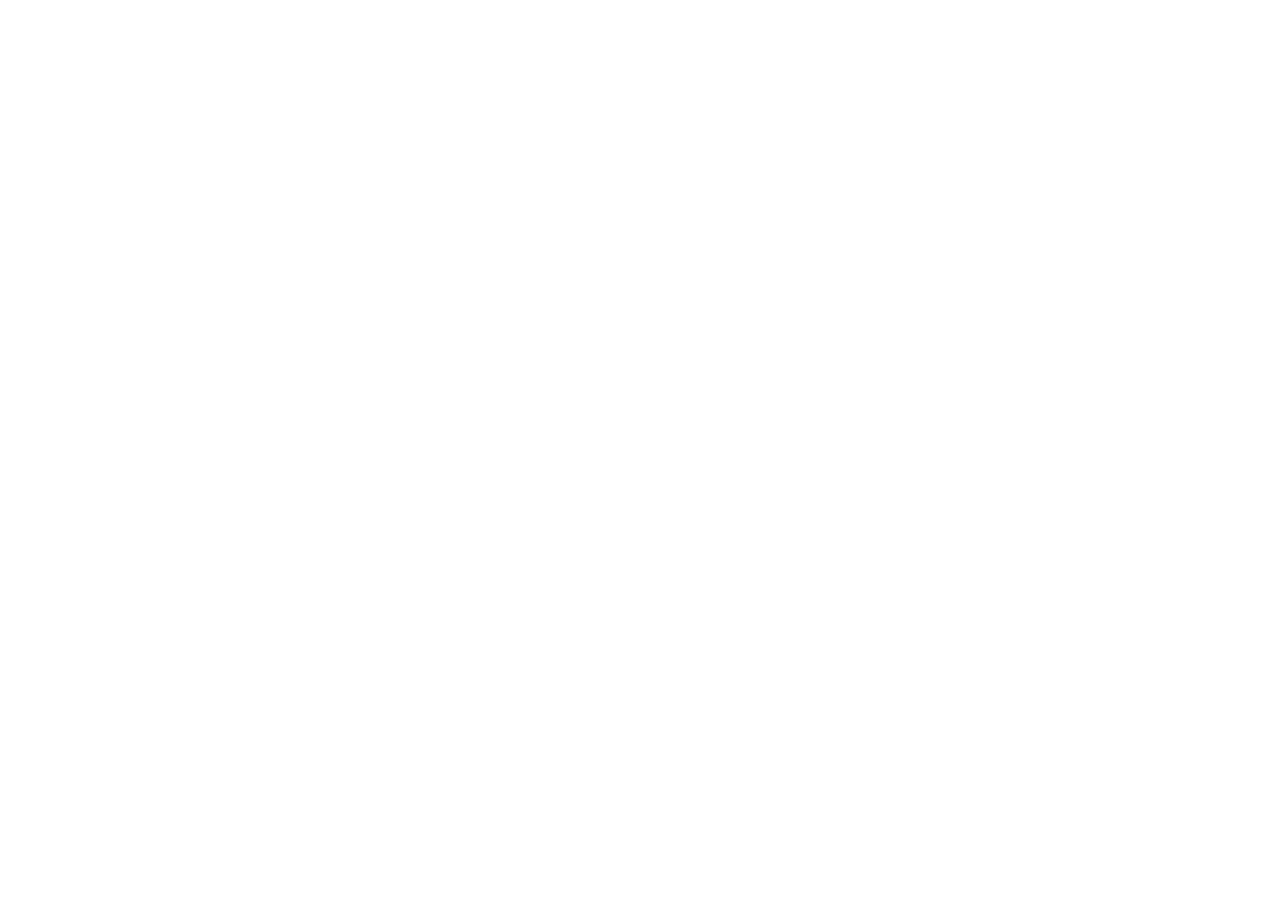
==== portfolio.html @ f3974188 "portfolio" ====
<!DOCTYPE html>
<html lang="ru">
<head>
    <meta charset="UTF-8">
    <meta http-equiv="X-UA-Compatible" content="IE=edge">
    <meta name="viewport" content="width=device-width, initial-scale=1.0">
    <title>Portfolio</title>
    <link rel="preconnect" href="https://fonts.googleapis.com" />
    <link rel="preconnect" href="https://fonts.gstatic.com" crossorigin />
    <link href="https://fonts.googleapis.com/css2?family=Open+Sans:wght@400;600;700&family=Raleway:wght@700&display=swap"
        rel="stylesheet" />
    <link rel="stylesheet" href="./css/styles.css" />
</head>
<body>
    <header>
        <nav>
            <a href="./index.html" lang="en"></a>
        </nav>
    </header>
    <main>

    </main>
    <footer>

    </footer>
</body>
</html>
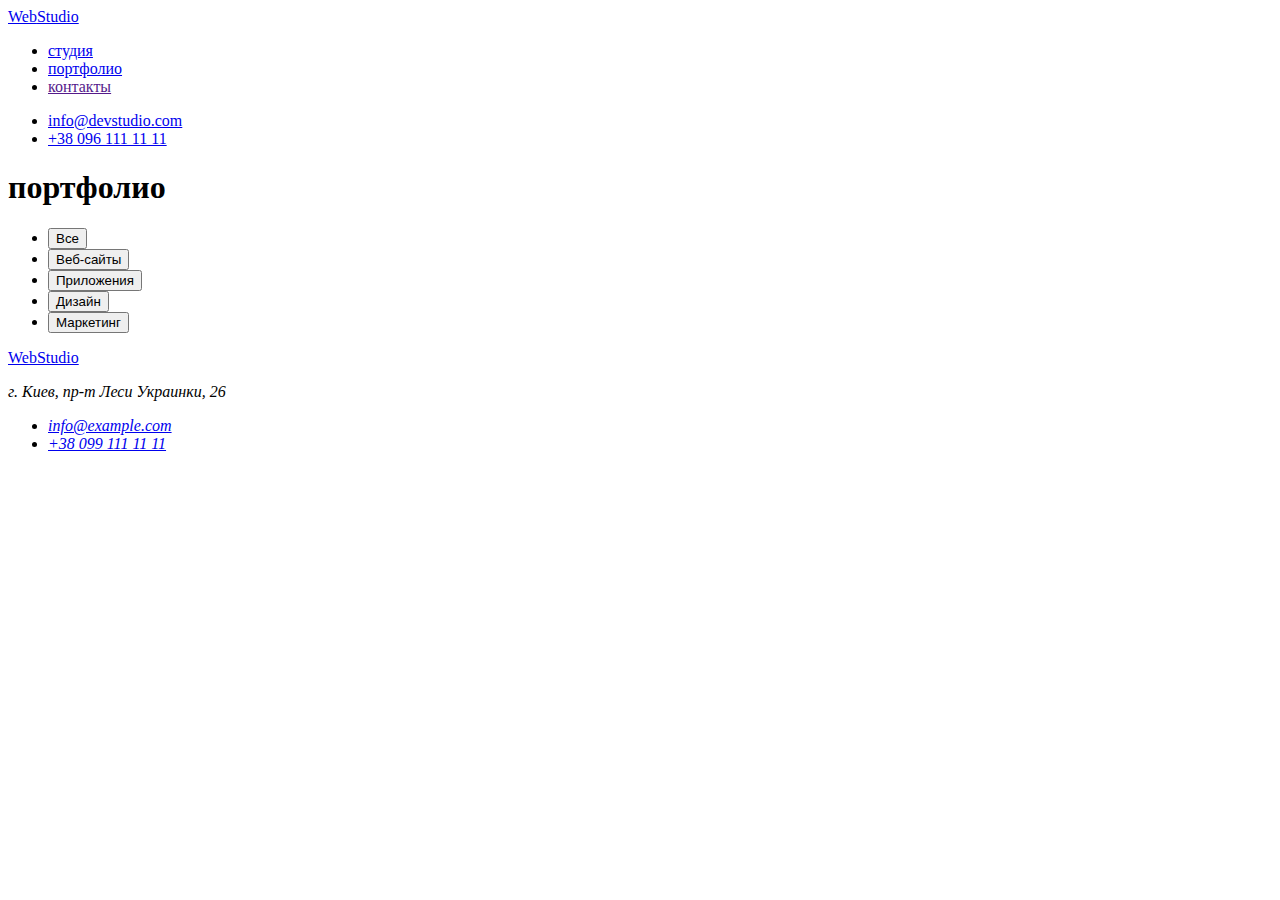
==== commit 7fcc4d69: "main(section-button)" ====
--- a/portfolio.html
+++ b/portfolio.html
@@ -13,15 +13,53 @@
 </head>
 <body>
     <header>
-        <nav>
-            <a href="./index.html" lang="en"></a>
-        </nav>
+        <div class="container">
+            <nav>
+                <a href="./index.html" lang="en"><span class="Web">Web</span><span class="Studio">Studio</span></a>
+                <ul>
+                    <li><a href="./index.html">студия</a></li>
+                    <li><a href="./portfolio.html">портфолио</a></li>
+                    <li><a href="">контакты</a></li>
+                </ul>
+            </nav>
+            <ul>
+                <li>
+                    <a href="mailto:info@devstudio.com">info@devstudio.com</a>
+                </li>
+                <li>
+                    <a href="tel:+380961111111">+38 096 111 11 11</a>
+                </li>
+            </ul>
+        </div>
     </header>
     <main>
+        <section class="section">
+            <h1 class="hidden-title">портфолио</h1>
+            <div class="container">
+                <ul>
+                    <li><button type="button">Все</button></li>
+                    <li><button type="button">Веб-сайты</button></li>
+                    <li><button type="button">Приложения</button></li>
+                    <li><button type="button">Дизайн</button></li>
+                    <li><button type="button">Маркетинг</button></li>
+                </ul>
+            </div>
+            <div class="container">
 
     </main>
     <footer>
-
+        <a href="./index.html" lang="en">WebStudio</a>
+        <address>
+            <p>г. Киев, пр-т Леси Украинки, 26</p>
+            <ul>
+                <li>
+                    <a href="mailto:info@example.com">info@example.com</a>
+                </li>
+                <li>
+                    <a href="tel:+38 099 111 11 11">+38 099 111 11 11</a>
+                </li>
+            </ul>
+        </address>
     </footer>
 </body>
 </html>--- a/css/styles.css
+++ b/css/styles.css
@@ -0,0 +1,2 @@
+:root {
+}
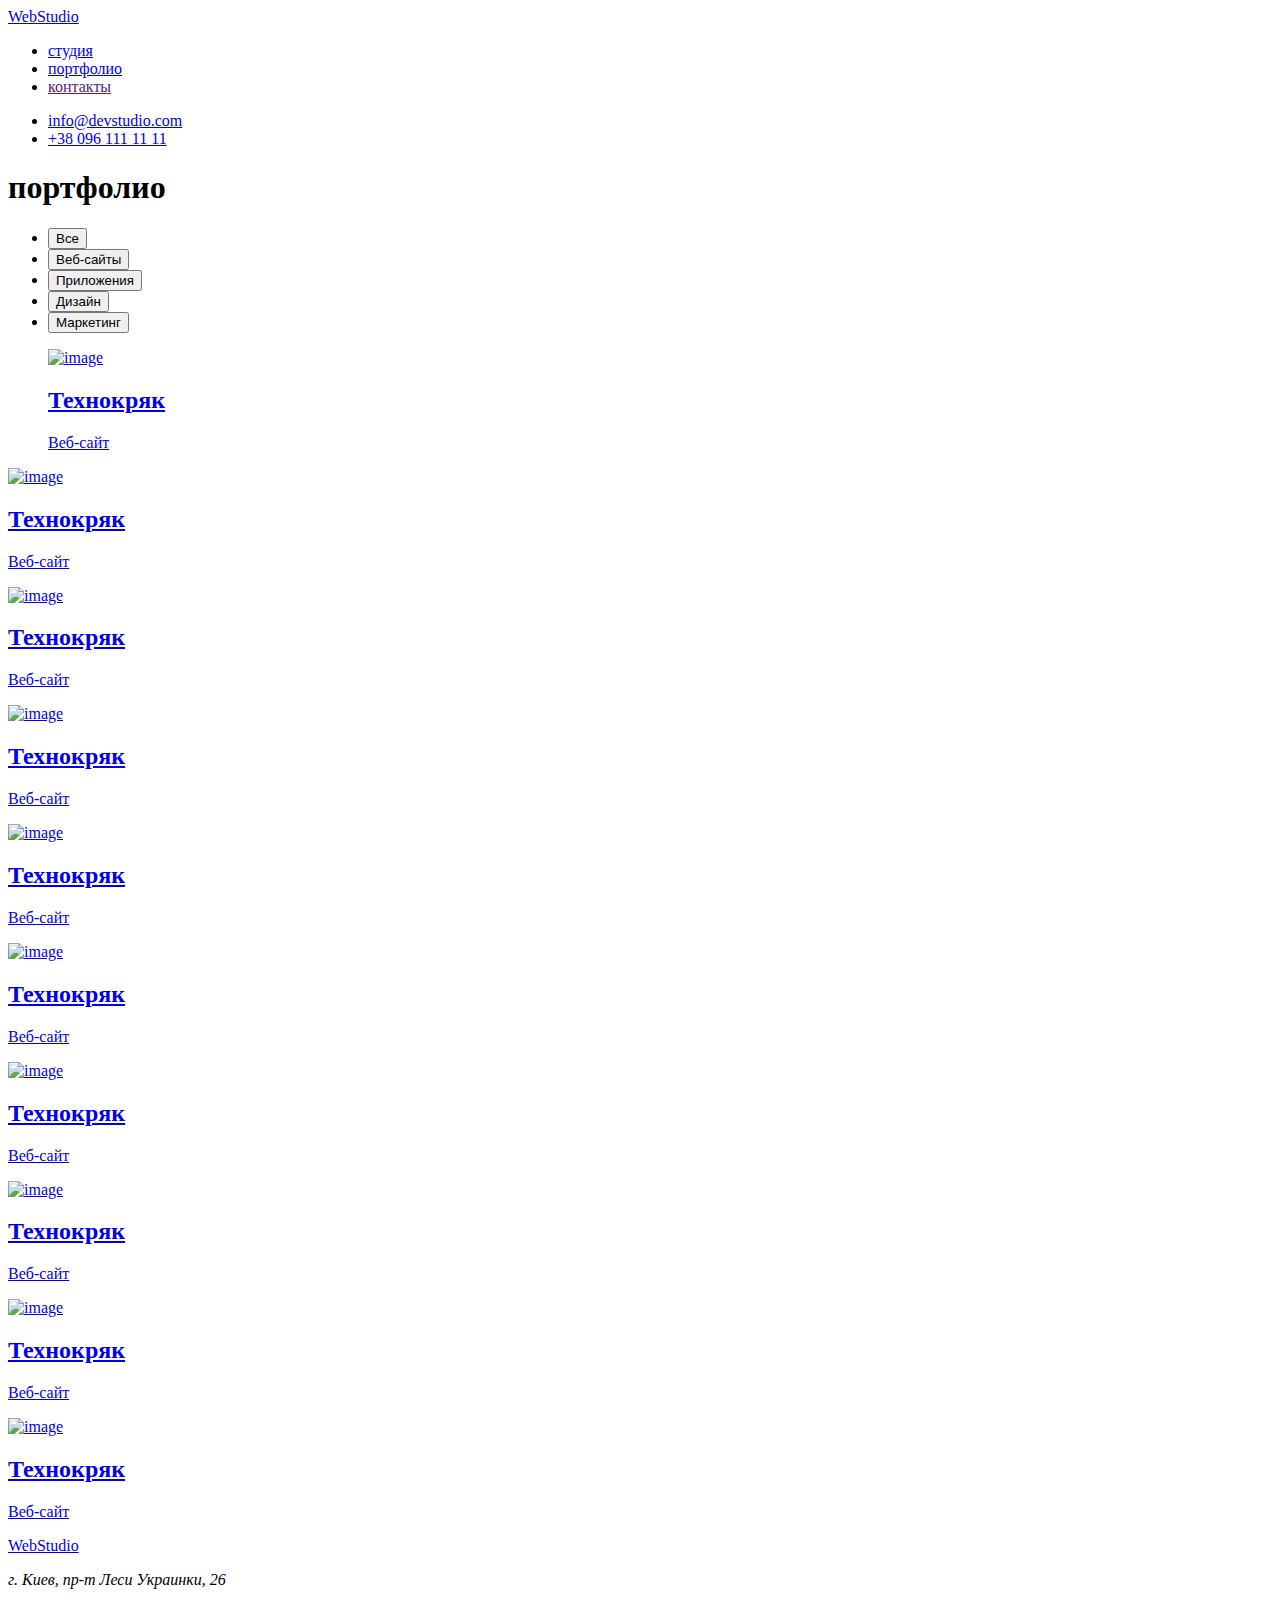
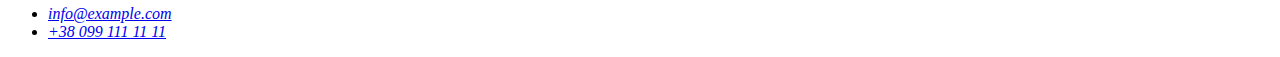
==== commit 5c34ca81: "add_img" ====
--- a/portfolio.html
+++ b/portfolio.html
@@ -45,6 +45,96 @@
                 </ul>
             </div>
             <div class="container">
+                <ul>
+                    <a href="#">
+                        <img src="./images/" alt="image" width="370" height="294" />
+                        <div class="info">
+                            <h2>Технокряк</h2>
+                            <p>Веб-сайт</p>
+                        </div>
+                    </a>
+                </ul>
+                <li>
+                    <a href="#">
+                        <img src="./images/img-portfolio2.jpg" alt="image" width="370" height="294" />
+                        <div class="info">
+                            <h2>Технокряк</h2>
+                            <p>Веб-сайт</p>
+                        </div>
+                    </a>
+                </li>
+                <li>
+                    <a href="#">
+                        <img src="./images/img(2).jpg" alt="image" width="370" height="294" />
+                        <div class="info">
+                            <h2>Технокряк</h2>
+                            <p>Веб-сайт</p>
+                        </div>
+                    </a>
+                </li>
+                <li>
+                    <a href="#">
+                        <img src="./images/img(2).jpg" alt="image" width="370" height="294" />
+                        <div class="info">
+                            <h2>Технокряк</h2>
+                            <p>Веб-сайт</p>
+                        </div>
+                    </a>
+                </li>
+                <li>
+                    <a href="#">
+                        <img src="./images/img(2).jpg" alt="image" width="370" height="294" />
+                        <div class="info">
+                            <h2>Технокряк</h2>
+                            <p>Веб-сайт</p>
+                        </div>
+                    </a>
+                </li>
+                <li>
+                    <a href="#">
+                        <img src="./images/img(2).jpg" alt="image" width="370" height="294" />
+                        <div class="info">
+                            <h2>Технокряк</h2>
+                            <p>Веб-сайт</p>
+                        </div>
+                    </a>
+                </li>
+                <li>
+                    <a href="#">
+                        <img src="./images/img(2).jpg" alt="image" width="370" height="294" />
+                        <div class="info">
+                            <h2>Технокряк</h2>
+                            <p>Веб-сайт</p>
+                        </div>
+                    </a>
+                </li>
+                <li>
+                    <a href="#">
+                        <img src="./images/img(2).jpg" alt="image" width="370" height="294" />
+                        <div class="info">
+                            <h2>Технокряк</h2>
+                            <p>Веб-сайт</p>
+                        </div>
+                    </a>
+                </li>
+                <li>
+                    <a href="#">
+                        <img src="./images/img(2).jpg" alt="image" width="370" height="294" />
+                        <div class="info">
+                            <h2>Технокряк</h2>
+                            <p>Веб-сайт</p>
+                        </div>
+                    </a>
+                </li>
+                <li>
+                    <a href="#">
+                        <img src="./images/img(2).jpg" alt="image" width="370" height="294" />
+                        <div class="info">
+                            <h2>Технокряк</h2>
+                            <p>Веб-сайт</p>
+                        </div>
+                    </a>
+                </li>
 
     </main>
     <footer>
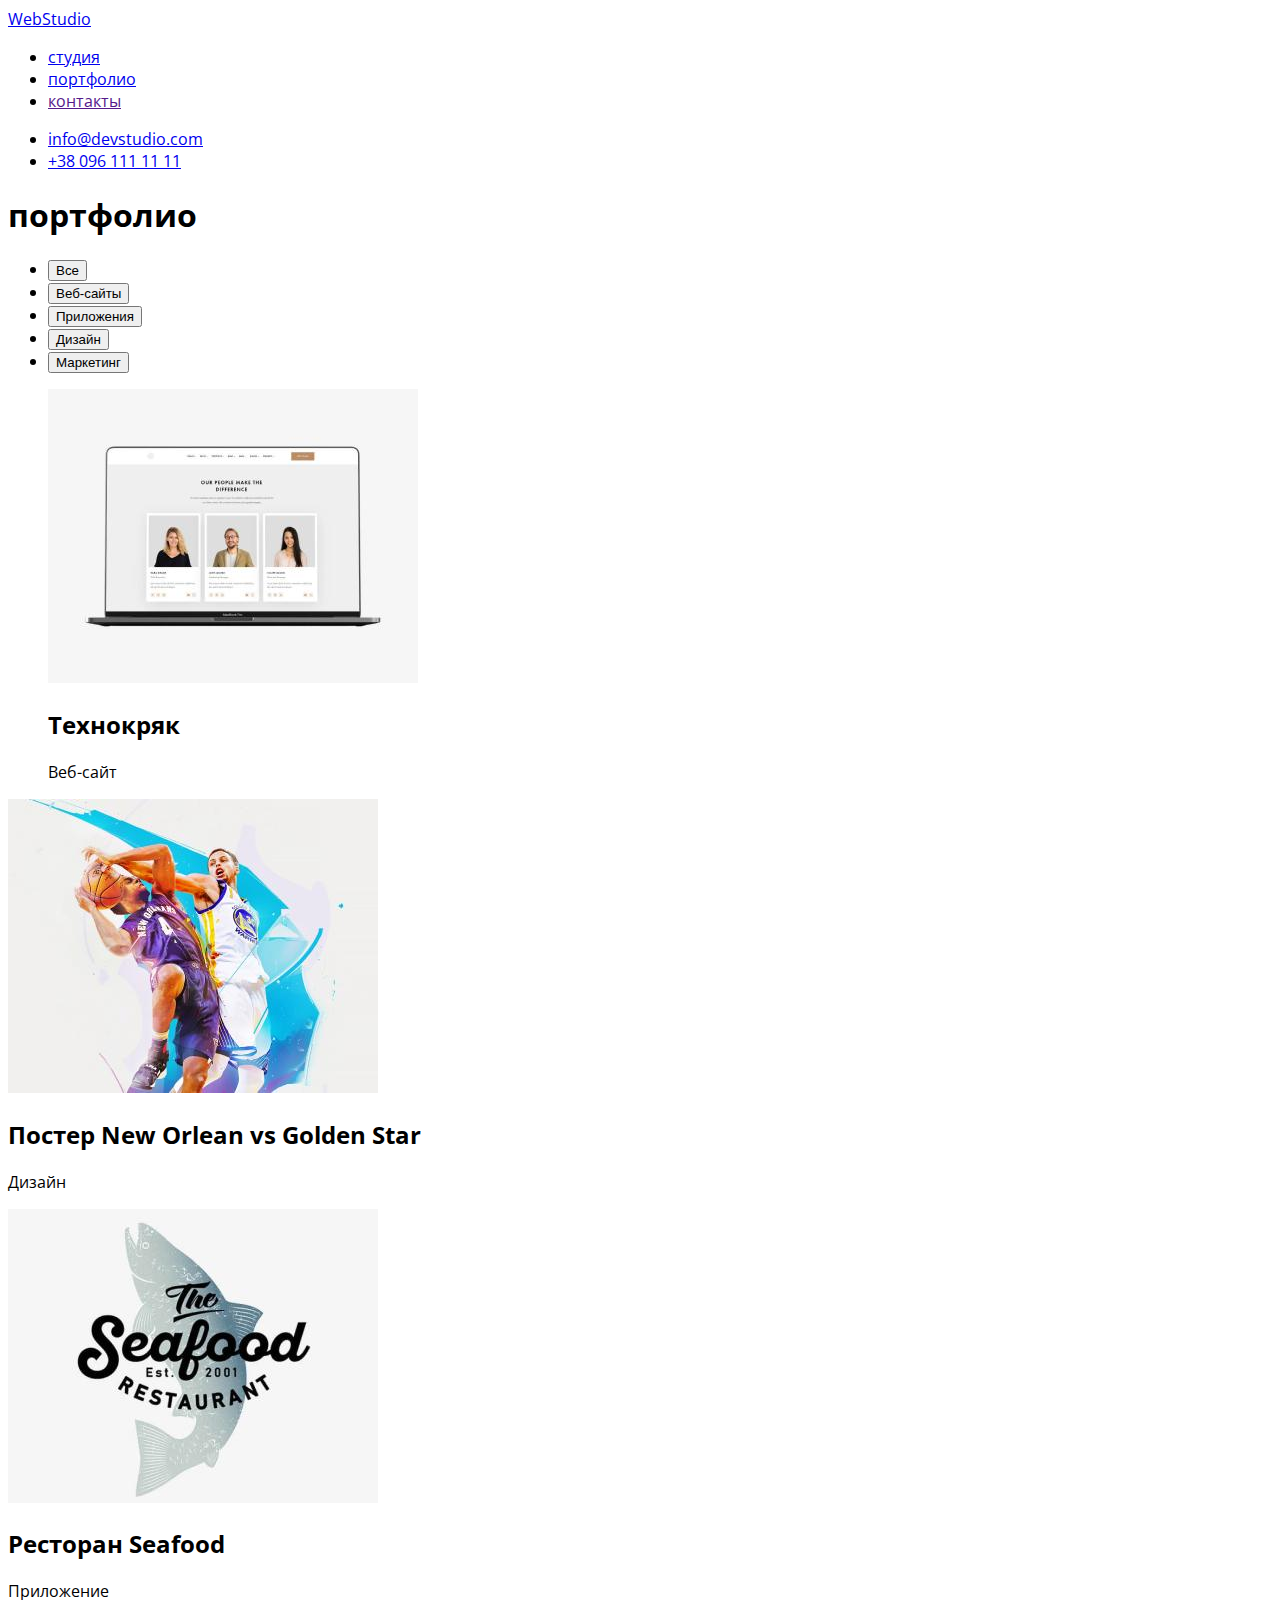
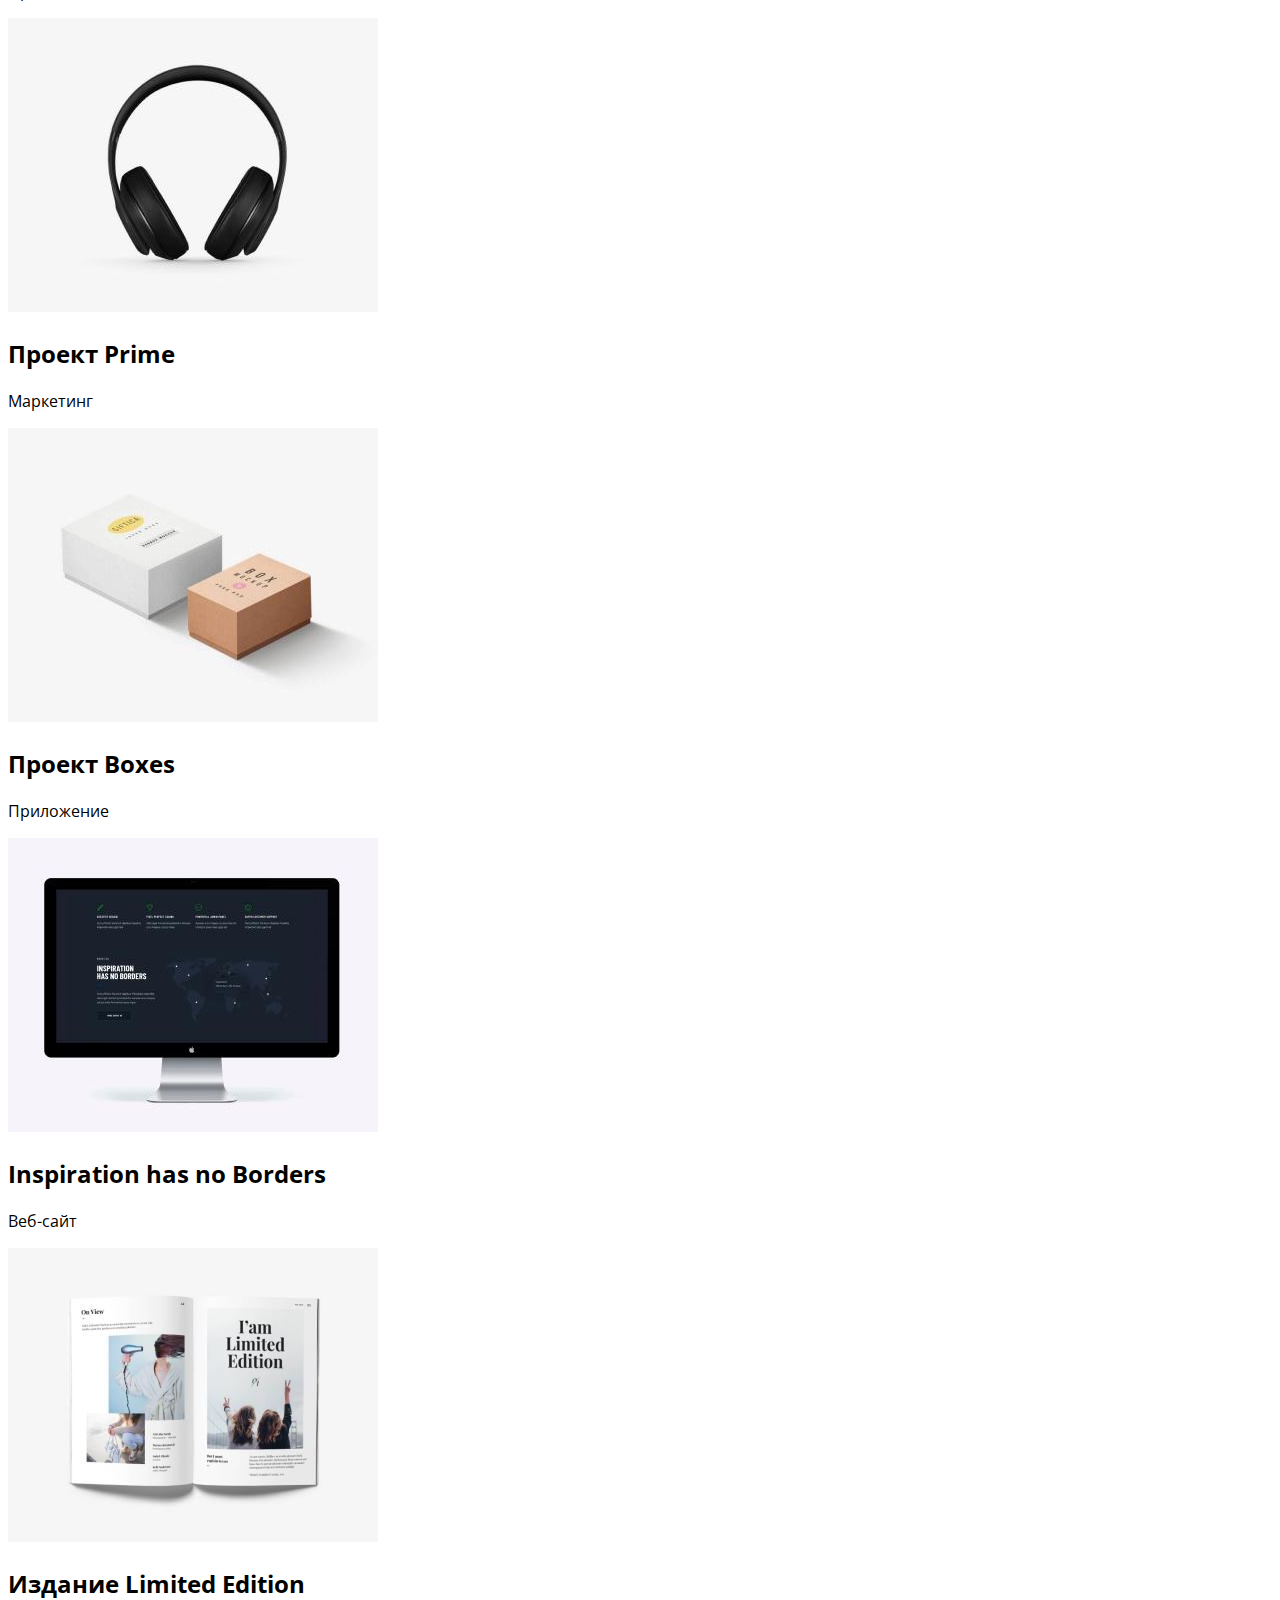
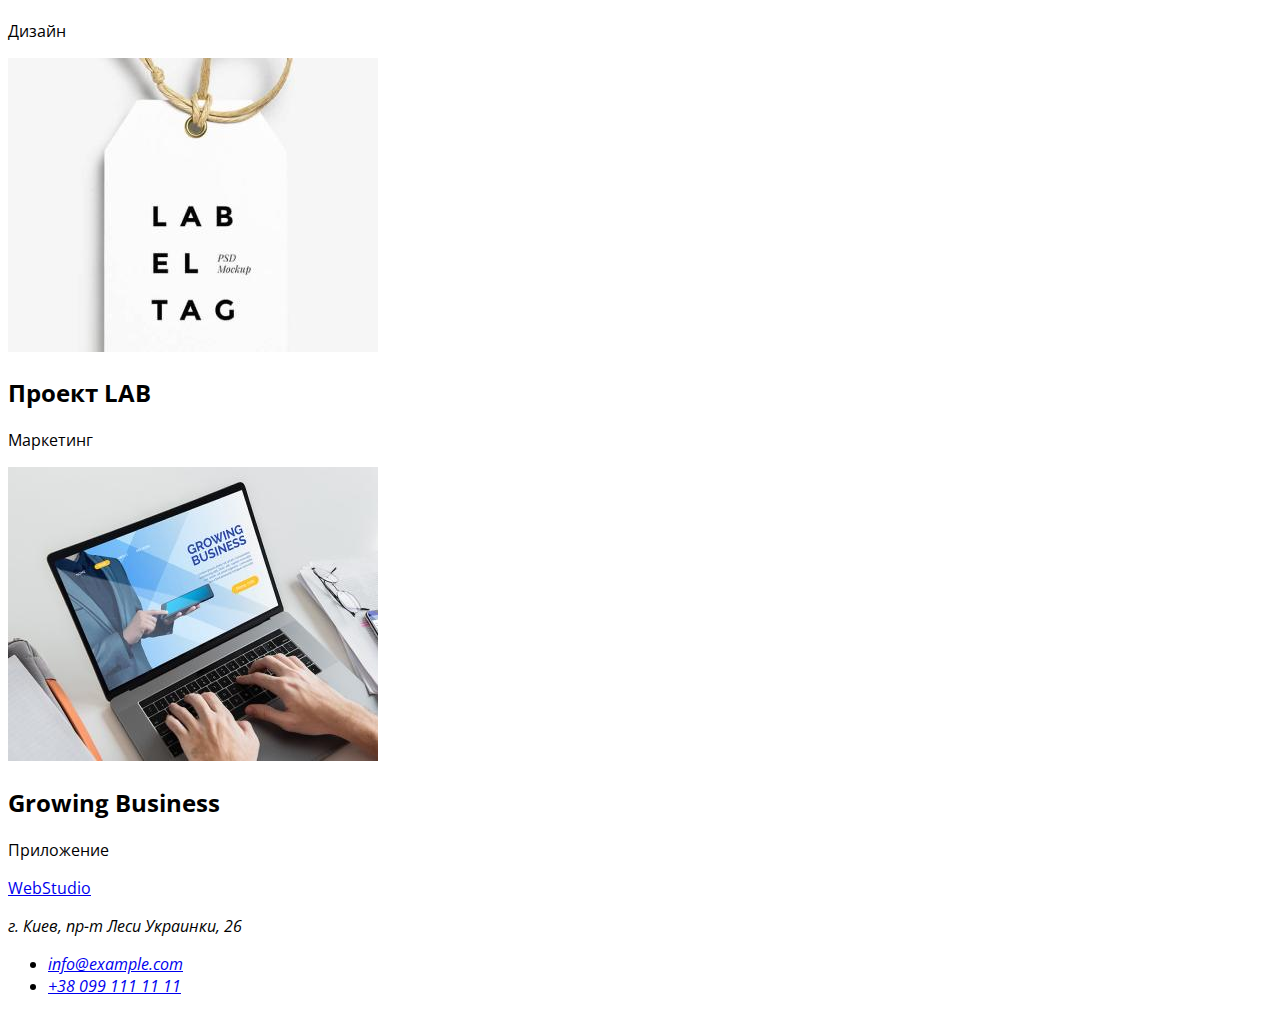
==== commit 943e94bb: "add_root_color" ====
--- a/portfolio.html
+++ b/portfolio.html
@@ -46,94 +46,67 @@
             </div>
             <div class="container">
                 <ul>
-                    <a href="#">
-                        <img src="./images/" alt="image" width="370" height="294" />
+                    <img src="./images/img-portfolio1.jpg" alt="image1" width="370" height="294">
                         <div class="info">
                             <h2>Технокряк</h2>
                             <p>Веб-сайт</p>
                         </div>
-                    </a>
                 </ul>
                 <li>
-                    <a href="#">
-                        <img src="./images/img-portfolio2.jpg" alt="image" width="370" height="294" />
+                        <img src="./images/img-portfolio2.jpg" alt="image2" width="370" height="294">
                         <div class="info">
-                            <h2>Технокряк</h2>
+                            <h2>Постер New Orlean vs Golden Star</h2>
+                            <p>Дизайн</p>
+                        </div>
+                </li>
+                <li>
+                     <img src="./images/img-portfolio3.jpg" alt="image3" width="370" height="294">
+                        <div class="info">
+                            <h2>Ресторан Seafood</h2>
+                            <p>Приложение</p>
+                        </div>
+                </li>
+                <li>
+                        <img src="./images/img-portfolio4.jpg" alt="image4" width="370" height="294">
+                        <div class="info">
+                            <h2>Проект Prime</h2>
+                            <p>Маркетинг</p>
+                        </div>
+                </li>
+                <li>
+                        <img src="./images/img-portfolio5.jpg" alt="image5" width="370" height="294">
+                        <div class="info">
+                            <h2>Проект Boxes</h2>
+                            <p>Приложение</p>
+                        </div>
+                </li>
+                <li>
+                        <img src="./images/img-portfolio6.jpg" alt="image6" width="370" height="294">
+                        <div class="info">
+                            <h2 lang="en"> Inspiration has no Borders</h2>
                             <p>Веб-сайт</p>
                         </div>
-                    </a>
                 </li>
                 <li>
-                    <a href="#">
-                        <img src="./images/img(2).jpg" alt="image" width="370" height="294" />
+                        <img src="./images/img-portfolio7.jpg" alt="image7" width="370" height="294">
                         <div class="info">
-                            <h2>Технокряк</h2>
-                            <p>Веб-сайт</p>
+                            <h2>Издание Limited Edition</h2>
+                            <p>Дизайн</p>
                         </div>
-                    </a>
                 </li>
                 <li>
-                    <a href="#">
-                        <img src="./images/img(2).jpg" alt="image" width="370" height="294" />
+                        <img src="./images/img-portfolio8.jpg" alt="image8" width="370" height="294">
                         <div class="info">
-                            <h2>Технокряк</h2>
-                            <p>Веб-сайт</p>
+                            <h2>Проект LAB</h2>
+                            <p>Маркетинг</p>
                         </div>
-                    </a>
                 </li>
                 <li>
-                    <a href="#">
-                        <img src="./images/img(2).jpg" alt="image" width="370" height="294" />
+                        <img src="./images/img-portfolio9.jpg" alt="image9" width="370" height="294">
                         <div class="info">
-                            <h2>Технокряк</h2>
-                            <p>Веб-сайт</p>
+                            <h2>Growing Business</h2>
+                            <p>Приложение</p>
                         </div>
-                    </a>
-                </li>
-                <li>
-                    <a href="#">
-                        <img src="./images/img(2).jpg" alt="image" width="370" height="294" />
-                        <div class="info">
-                            <h2>Технокряк</h2>
-                            <p>Веб-сайт</p>
-                        </div>
-                    </a>
-                </li>
-                <li>
-                    <a href="#">
-                        <img src="./images/img(2).jpg" alt="image" width="370" height="294" />
-                        <div class="info">
-                            <h2>Технокряк</h2>
-                            <p>Веб-сайт</p>
-                        </div>
-                    </a>
-                </li>
-                <li>
-                    <a href="#">
-                        <img src="./images/img(2).jpg" alt="image" width="370" height="294" />
-                        <div class="info">
-                            <h2>Технокряк</h2>
-                            <p>Веб-сайт</p>
-                        </div>
-                    </a>
-                </li>
-                <li>
-                    <a href="#">
-                        <img src="./images/img(2).jpg" alt="image" width="370" height="294" />
-                        <div class="info">
-                            <h2>Технокряк</h2>
-                            <p>Веб-сайт</p>
-                        </div>
-                    </a>
-                </li>
-                <li>
-                    <a href="#">
-                        <img src="./images/img(2).jpg" alt="image" width="370" height="294" />
-                        <div class="info">
-                            <h2>Технокряк</h2>
-                            <p>Веб-сайт</p>
-                        </div>
-                    </a>
                 </li>
 
     </main>
--- a/css/styles.css
+++ b/css/styles.css
@@ -1,2 +1,11 @@
 :root {
+    --first-text-color: #212121;
+    --second-text-color: #757575;
+    --accent-color: #2196f3;
+    --header-text-color1: #ffffff;
+    --header-text-color2: #212121;
 }
+
+body {
+    font-family: 'Open Sans', sans-serif;
+}
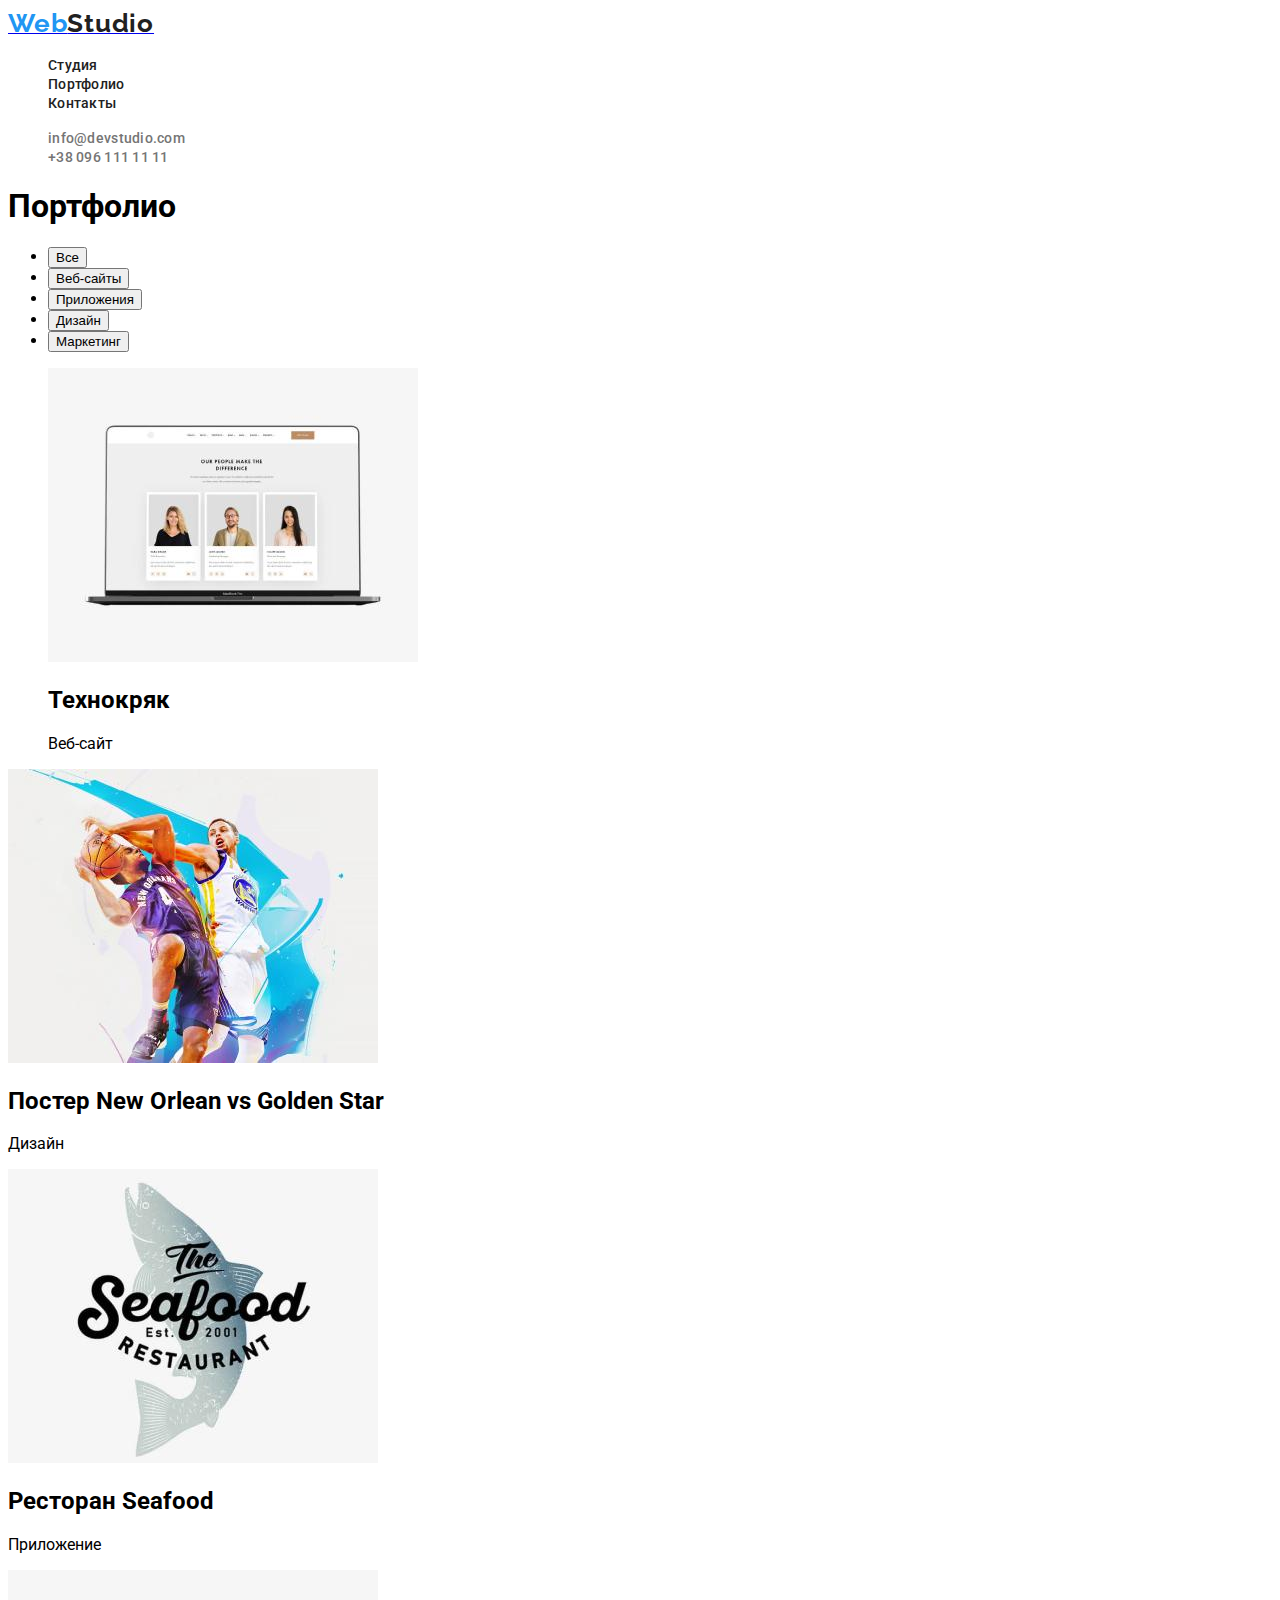
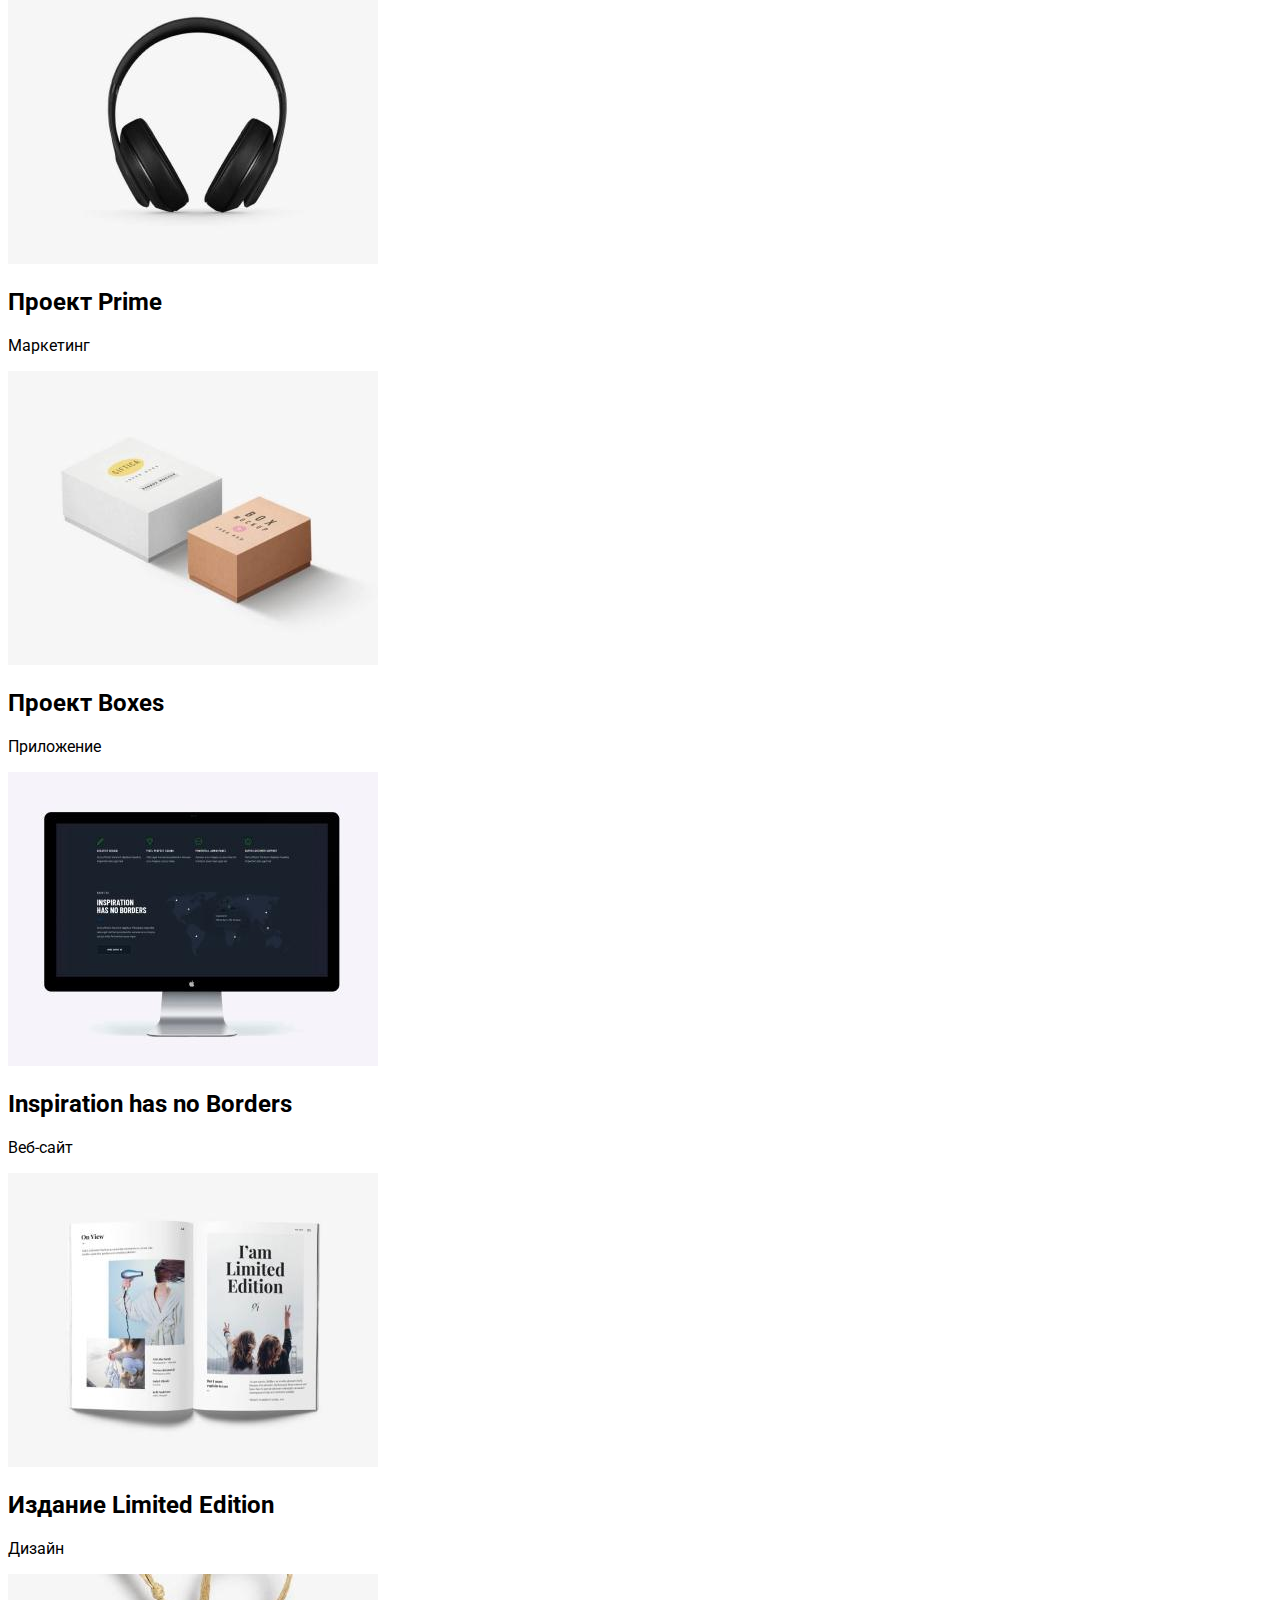
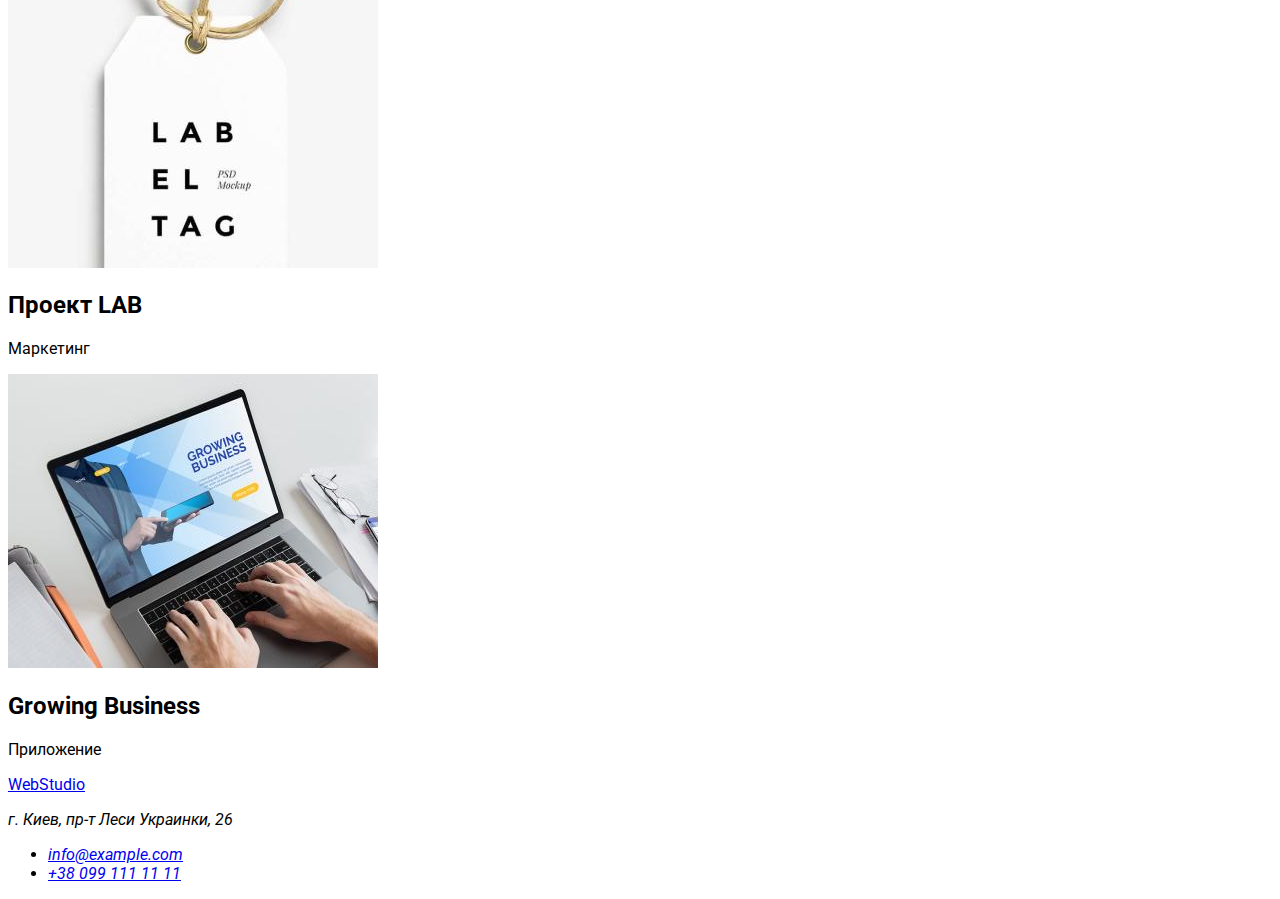
==== commit 7cbac423: "change_css_style" ====
--- a/portfolio.html
+++ b/portfolio.html
@@ -7,35 +7,32 @@
     <title>Portfolio</title>
     <link rel="preconnect" href="https://fonts.googleapis.com" />
     <link rel="preconnect" href="https://fonts.gstatic.com" crossorigin />
-    <link href="https://fonts.googleapis.com/css2?family=Open+Sans:wght@400;600;700&family=Raleway:wght@700&display=swap"
+    <link href="https://fonts.googleapis.com/css2?family=Raleway:wght@700&family=Roboto:wght@300;400;500;700&display=swap"
         rel="stylesheet" />
     <link rel="stylesheet" href="./css/styles.css" />
 </head>
 <body>
-    <header>
-        <div class="container">
-            <nav>
-                <a href="./index.html" lang="en"><span class="Web">Web</span><span class="Studio">Studio</span></a>
-                <ul>
-                    <li><a href="./index.html">студия</a></li>
-                    <li><a href="./portfolio.html">портфолио</a></li>
-                    <li><a href="">контакты</a></li>
+    <header class="header">
+            <nav class="header-navigation">
+                <a href="./index.html" lang="en"><span class="web link">Web</span><span class="studio link">Studio</span></a>
+                <ul class="header-list list">
+                    <li class="header-item"><a href="./index.html" class="header-link link">Студия</a></li>
+                    <li class="header-item"><a href="./portfolio.html" class="header-link link">Портфолио</a></li>
+                    <li class="header-item"><a href="" class="header-link link">Контакты</a></li>
                 </ul>
             </nav>
-            <ul>
+            <ul class="header-list list">
                 <li>
-                    <a href="mailto:info@devstudio.com">info@devstudio.com</a>
+                    <a href="mailto:info@devstudio.com" class="header-mail link">info@devstudio.com</a>
                 </li>
                 <li>
-                    <a href="tel:+380961111111">+38 096 111 11 11</a>
+                    <a href="tel:+380961111111" class="header-tel link">+38 096 111 11 11</a>
                 </li>
             </ul>
-        </div>
     </header>
     <main>
         <section class="section">
-            <h1 class="hidden-title">портфолио</h1>
-            <div class="container">
+            <h1 class="hidden-title">Портфолио</h1>
                 <ul>
                     <li><button type="button">Все</button></li>
                     <li><button type="button">Веб-сайты</button></li>
@@ -43,8 +40,6 @@
                     <li><button type="button">Дизайн</button></li>
                     <li><button type="button">Маркетинг</button></li>
                 </ul>
-            </div>
-            <div class="container">
                 <ul>
                     <img src="./images/img-portfolio1.jpg" alt="image1" width="370" height="294">
                         <div class="info">
--- a/css/styles.css
+++ b/css/styles.css
@@ -5,7 +5,53 @@
     --header-text-color1: #ffffff;
     --header-text-color2: #212121;
 }
-
 body {
-    font-family: 'Open Sans', sans-serif;
+    font-family: 'Roboto';
 }
+.list {
+    list-style: none;
+}
+.link {
+    text-decoration: none;
+}
+.header-link {
+    font-family: Roboto;
+    font-weight: 500;
+    font-size: 14px;
+    line-height: 1.143;
+    letter-spacing: 0.02em;
+    color: var(--header-text-color2);
+}
+.header-mail {
+    font-weight: 500;
+    font-size: 14px;
+    line-height: 1.143;
+    letter-spacing: 0.02em;
+    color: var(--second-text-color);
+}
+.header-tel {
+    font-weight: 500;
+    font-size: 14px;
+    line-height: 1.143;
+    letter-spacing: 0.02em;
+    color: var(--second-text-color);
+}
+.web {
+    font-family: Raleway;
+    font-weight: bold;
+    font-size: 26px;
+    line-height: 1.19;
+    letter-spacing: 0.03em;
+    color: var(--accent-color);
+    text-decoration: none;
+}
+.studio {
+    font-family: Raleway;
+    font-weight: bold;
+    font-size: 26px;
+    line-height: 1.19;
+    letter-spacing: 0.03em;
+    color: var(--first-text-color);
+    text-decoration: none;
+    list-style: none;
+}
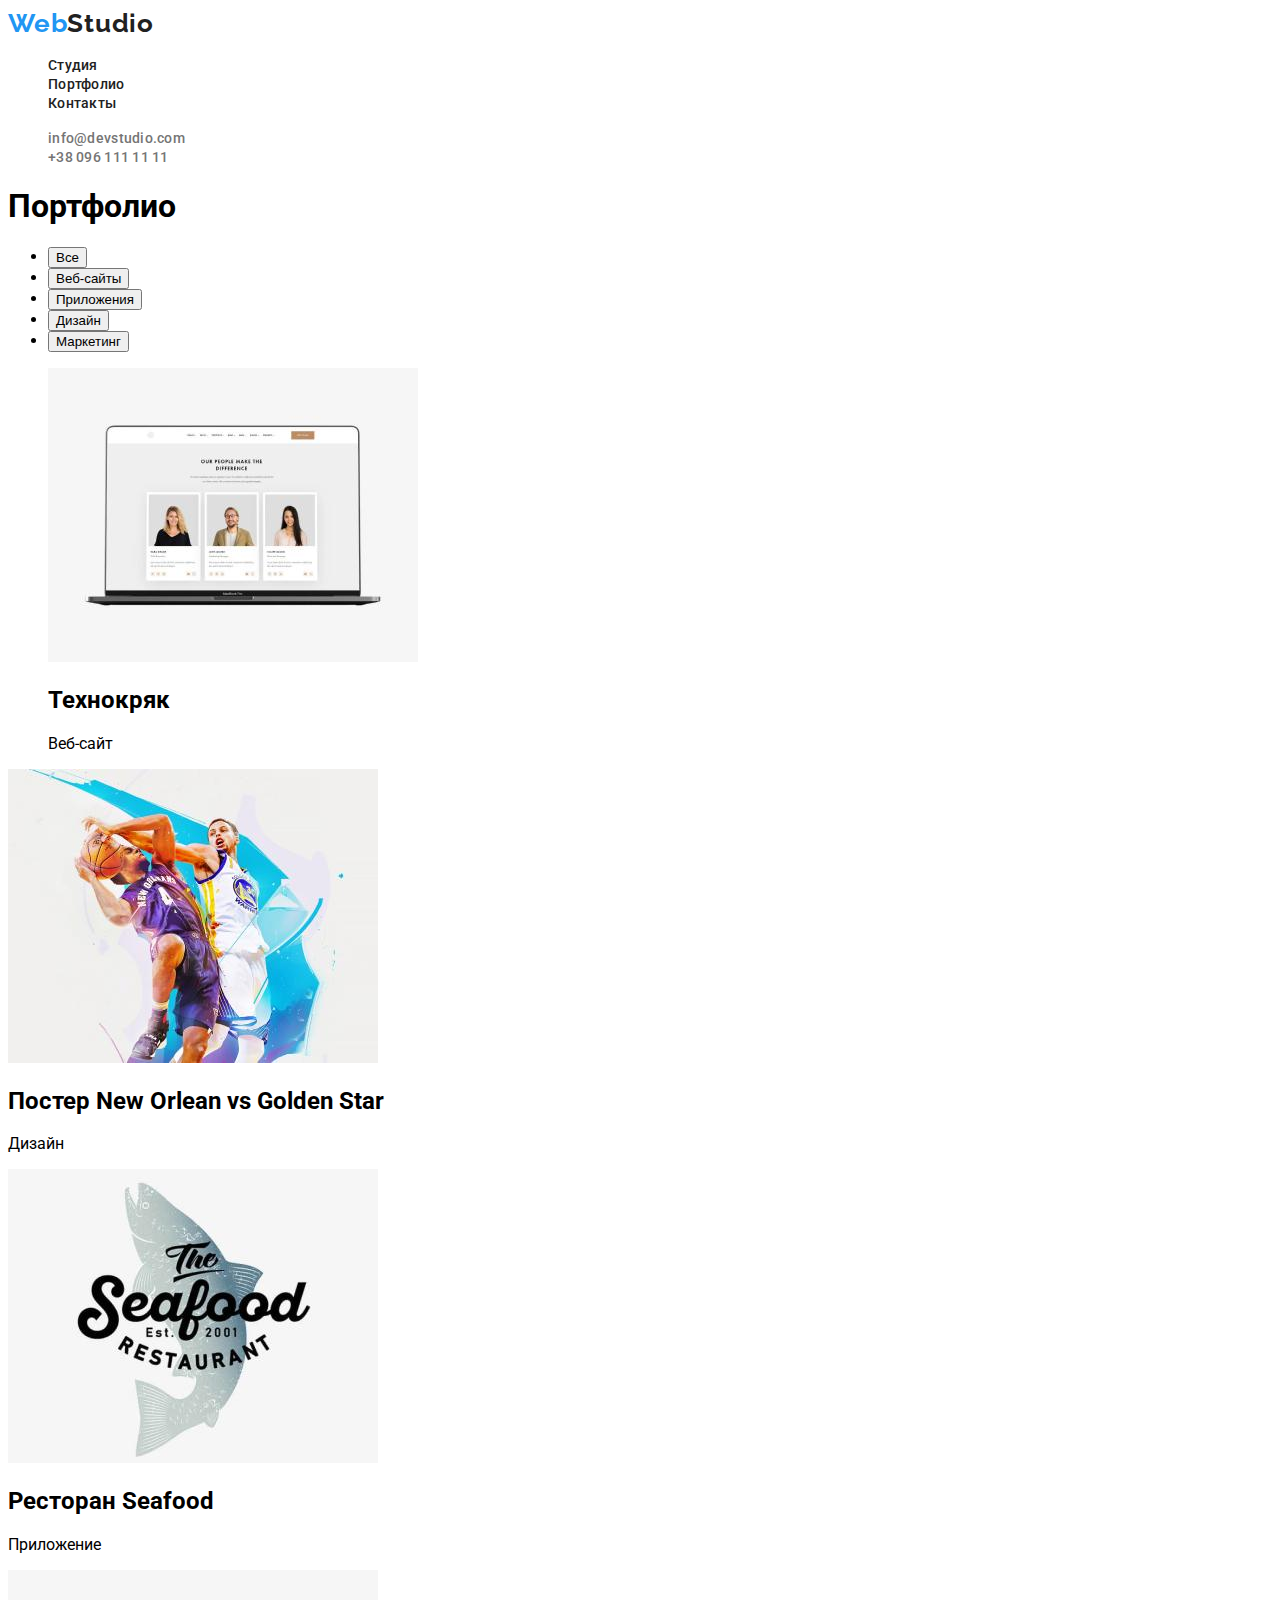
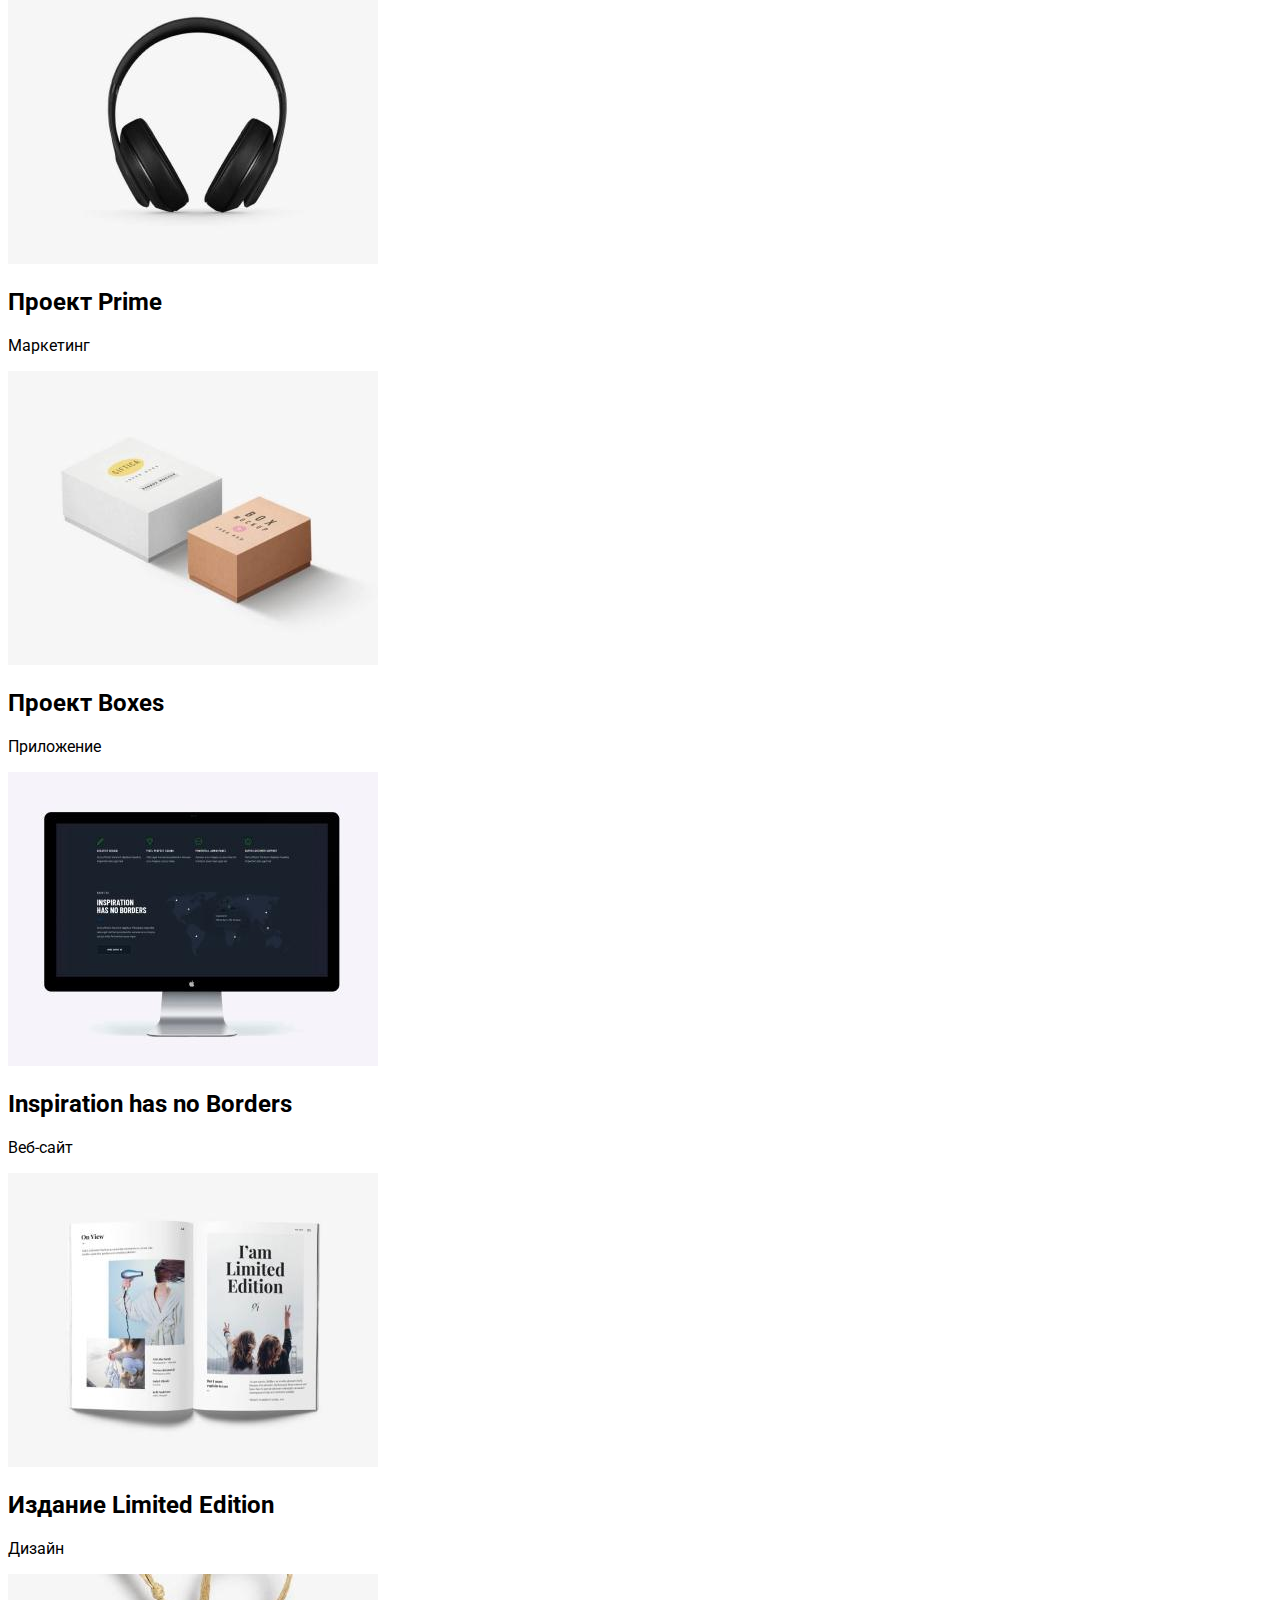
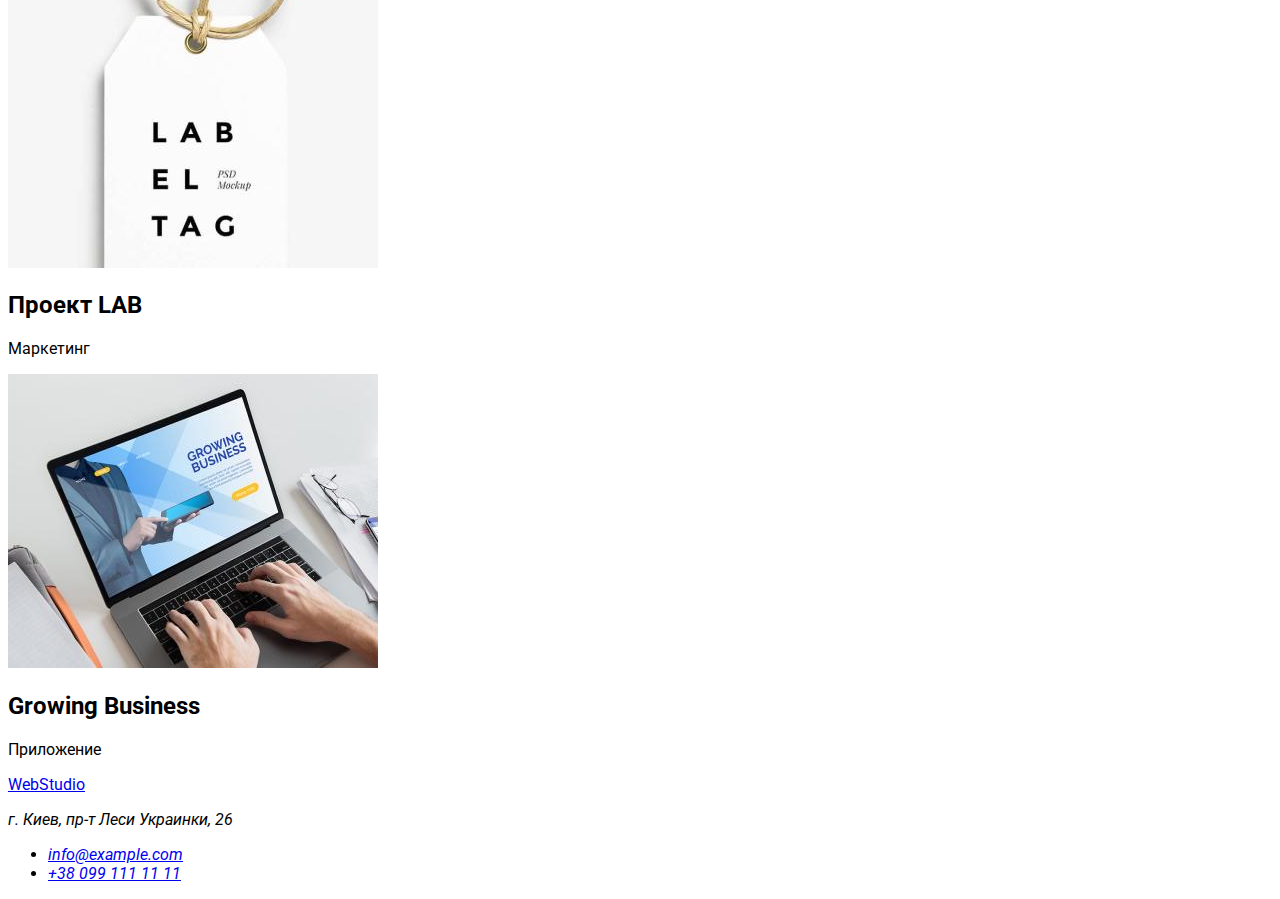
==== commit b641f87e: "add_header_hover-focus" ====
--- a/portfolio.html
+++ b/portfolio.html
@@ -14,7 +14,7 @@
 <body>
     <header class="header">
             <nav class="header-navigation">
-                <a href="./index.html" lang="en"><span class="web link">Web</span><span class="studio link">Studio</span></a>
+                <a href="./index.html" class="logo-link">Web<span class="logo-text">Studio</span></a>
                 <ul class="header-list list">
                     <li class="header-item"><a href="./index.html" class="header-link link">Студия</a></li>
                     <li class="header-item"><a href="./portfolio.html" class="header-link link">Портфолио</a></li>
--- a/css/styles.css
+++ b/css/styles.css
@@ -14,6 +14,7 @@
 .link {
     text-decoration: none;
 }
+/*------------HEADER---------------*/
 .header-link {
     font-family: Roboto;
     font-weight: 500;
@@ -21,6 +22,10 @@
     line-height: 1.143;
     letter-spacing: 0.02em;
     color: var(--header-text-color2);
+}
+.header-link:hover,
+.header-link:focus {
+    color: var(--accent-color);
 }
 .header-mail {
     font-weight: 500;
@@ -36,7 +41,7 @@
     letter-spacing: 0.02em;
     color: var(--second-text-color);
 }
-.web {
+.logo-link {
     font-family: Raleway;
     font-weight: bold;
     font-size: 26px;
@@ -44,8 +49,9 @@
     letter-spacing: 0.03em;
     color: var(--accent-color);
     text-decoration: none;
+    list-style: none;
 }
-.studio {
+.logo-text {
     font-family: Raleway;
     font-weight: bold;
     font-size: 26px;
@@ -55,3 +61,4 @@
     text-decoration: none;
     list-style: none;
 }
+/* ---------------HERO--------------- */
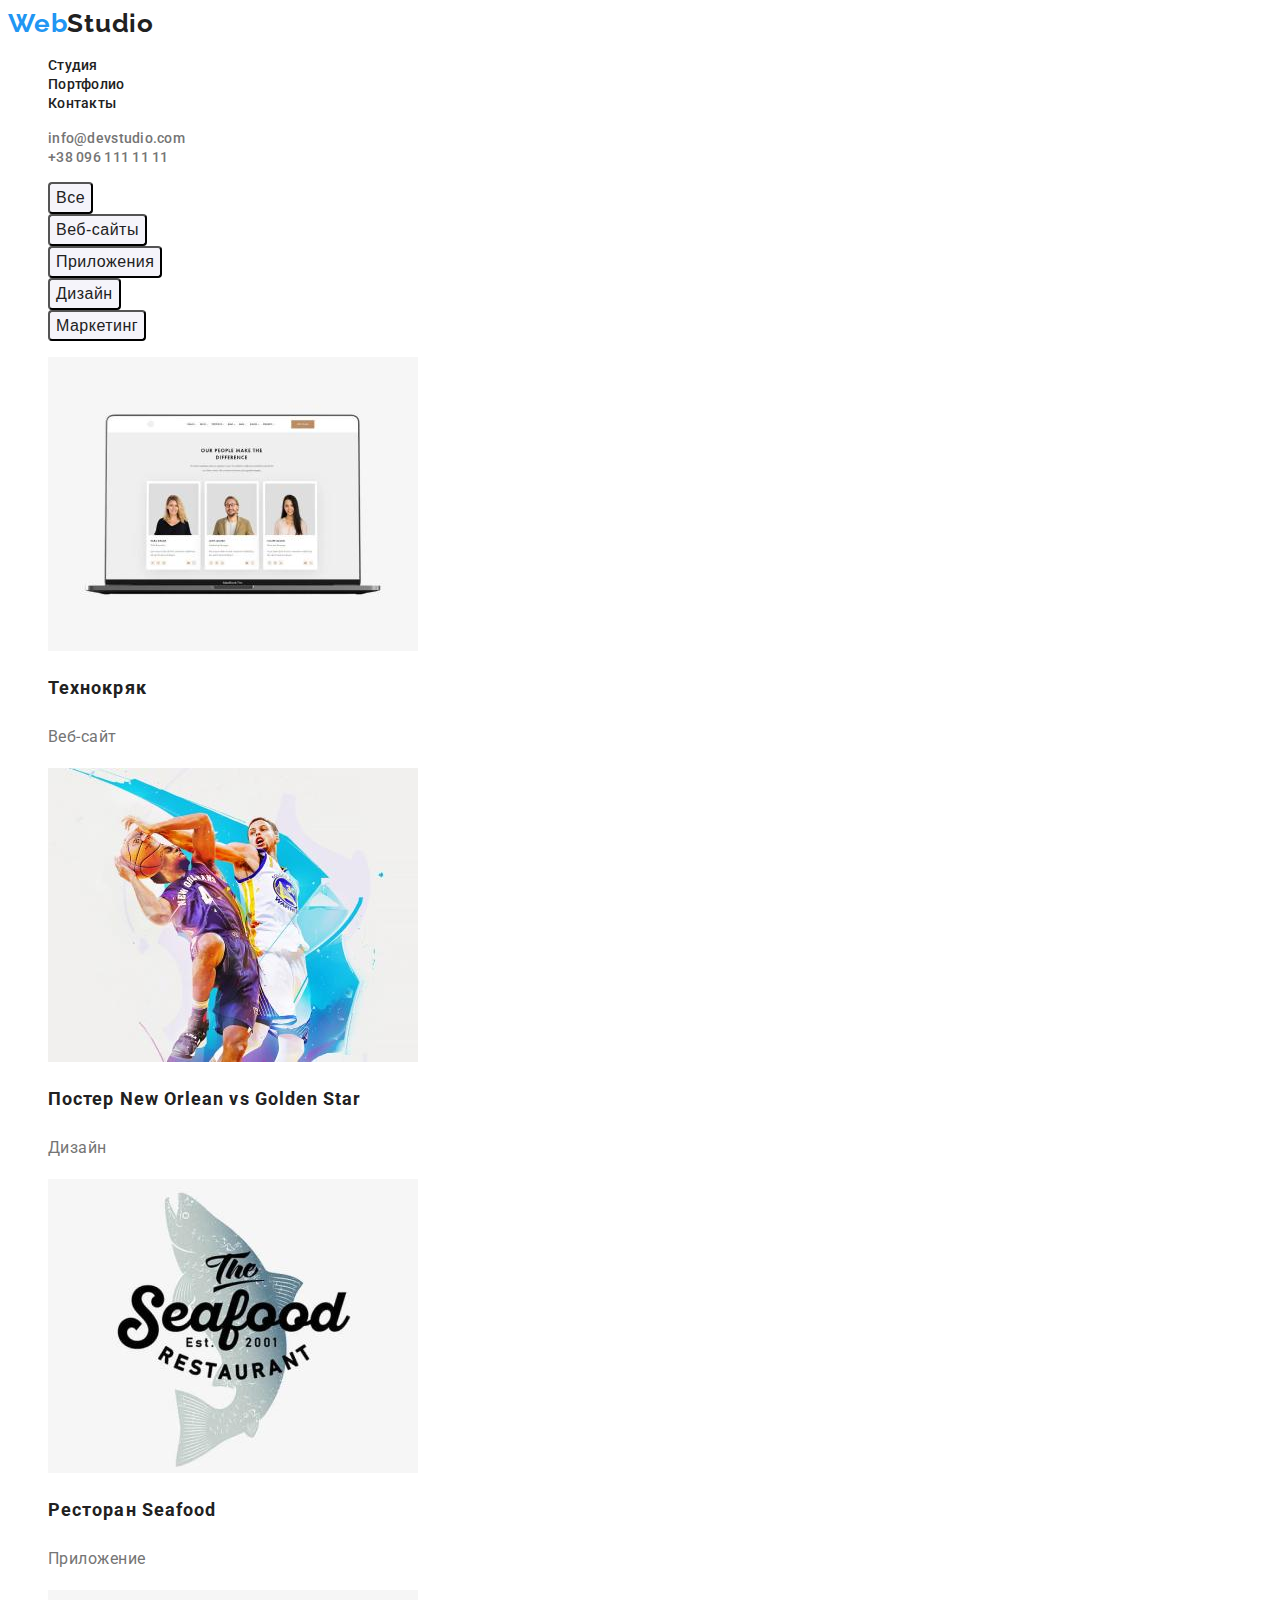
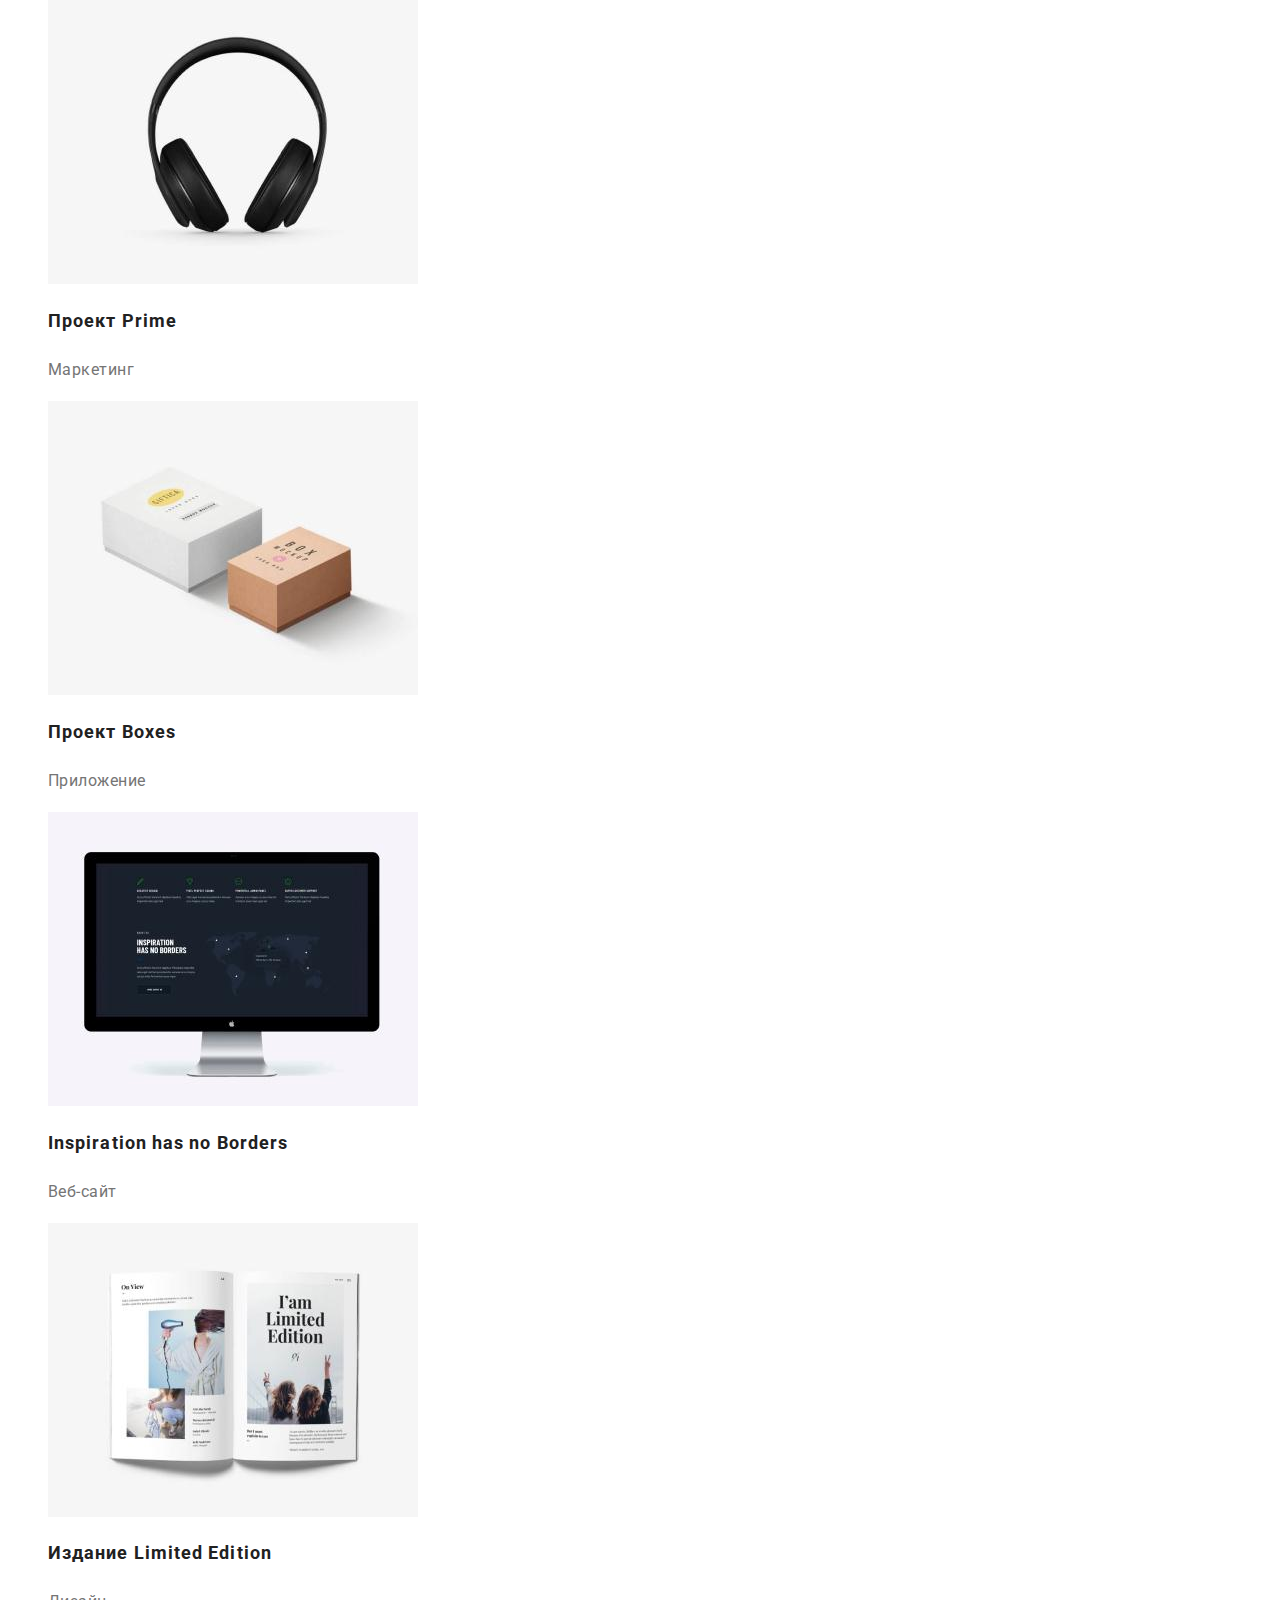
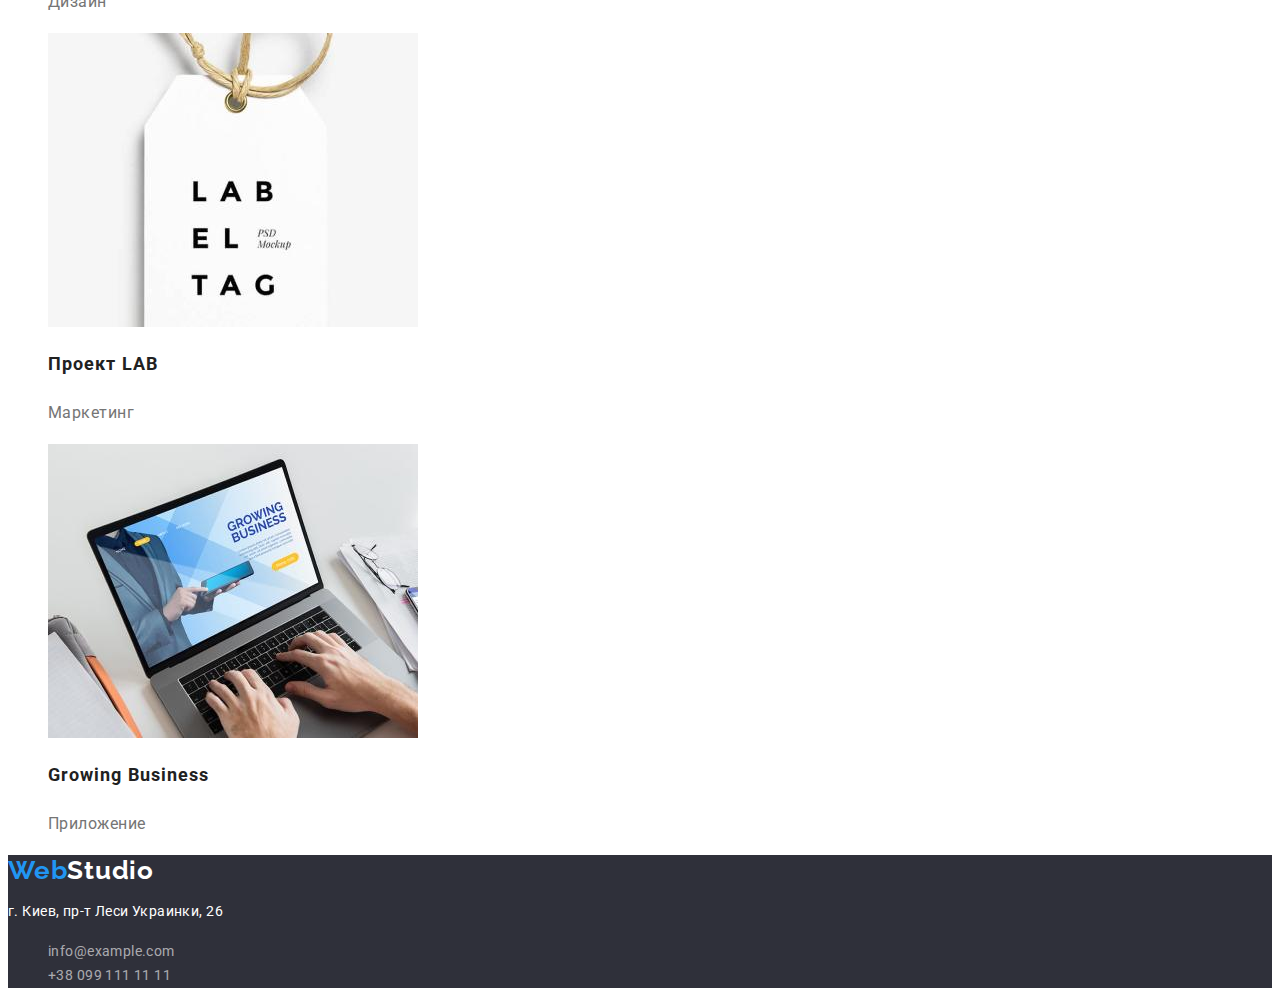
==== commit 4213ac9e: "portfolio_css" ====
--- a/portfolio.html
+++ b/portfolio.html
@@ -32,92 +32,94 @@
     </header>
     <main>
         <section class="section">
-            <h1 class="hidden-title">Портфолио</h1>
-                <ul>
-                    <li><button type="button">Все</button></li>
-                    <li><button type="button">Веб-сайты</button></li>
-                    <li><button type="button">Приложения</button></li>
-                    <li><button type="button">Дизайн</button></li>
-                    <li><button type="button">Маркетинг</button></li>
+            <h1 class="hidden-title visually-hidden">Портфолио</h1>
+                <ul class="choise-menu list">
+                    <li class="choise-menu-list"><button type="button" class="menu-button">Все</button></li>
+                    <li class="choise-menu-list"><button type="button" class="menu-button">Веб-сайты</button></li>
+                    <li class="choise-menu-list"><button type="button" class="menu-button">Приложения</button></li>
+                    <li class="choise-menu-list"><button type="button" class="menu-button">Дизайн</button></li>
+                    <li class="choise-menu-list"><button type="button" class="menu-button">Маркетинг</button></li>
                 </ul>
-                <ul>
-                    <img src="./images/img-portfolio1.jpg" alt="image1" width="370" height="294">
-                        <div class="info">
-                            <h2>Технокряк</h2>
-                            <p>Веб-сайт</p>
-                        </div>
+                <ul class="portfolio list">
+                        <img src="./images/img-portfolio1.jpg" alt="image1" width="370" height="294">
+                            <div class="info">
+                                <h2 class="portfolio-title">Технокряк</h2>
+                                <p class="portfolio-text">Веб-сайт</p>
+                            </div>
+                    <li>
+                            <img src="./images/img-portfolio2.jpg" alt="image2" width="370" height="294">
+                            <div class="info">
+                                <h2 class="portfolio-title">Постер New Orlean vs Golden Star</h2>
+                                <p class="portfolio-text">Дизайн</p>
+                            </div>
+                    </li>
+                    <li>
+                        <img src="./images/img-portfolio3.jpg" alt="image3" width="370" height="294">
+                            <div class="info">
+                                <h2 class="portfolio-title">Ресторан Seafood</h2>
+                                <p class="portfolio-text">Приложение</p>
+                            </div>
+                    </li>
+                    <li>
+                            <img src="./images/img-portfolio4.jpg" alt="image4" width="370" height="294">
+                            <div class="info">
+                                <h2 class="portfolio-title">Проект Prime</h2>
+                                <p class="portfolio-text">Маркетинг</p>
+                            </div>
+                    </li>
+                    <li>
+                            <img src="./images/img-portfolio5.jpg" alt="image5" width="370" height="294">
+                            <div class="info">
+                                <h2 class="portfolio-title">Проект Boxes</h2>
+                                <p class="portfolio-text">Приложение</p>
+                            </div>
+                    </li>
+                    <li>
+                            <img src="./images/img-portfolio6.jpg" alt="image6" width="370" height="294">
+                            <div class="info">
+                                <h2 lang="en" class="portfolio-title"> Inspiration has no Borders</h2>
+                                <p class="portfolio-text">Веб-сайт</p>
+                            </div>
+                    </li>
+                    <li>
+                            <img src="./images/img-portfolio7.jpg" alt="image7" width="370" height="294">
+                            <div class="info">
+                                <h2 class="portfolio-title">Издание Limited Edition</h2>
+                                <p class="portfolio-text">Дизайн</p>
+                            </div>
+                    </li>
+                    <li>
+                            <img src="./images/img-portfolio8.jpg" alt="image8" width="370" height="294">
+                            <div class="info">
+                                <h2 class="portfolio-title">Проект LAB</h2>
+                                <p class="portfolio-text">Маркетинг</p>
+                            </div>
+                    </li>
+                    <li>
+                            <img src="./images/img-portfolio9.jpg" alt="image9" width="370" height="294">
+                            <div class="info">
+                                <h2 class="portfolio-title">Growing Business</h2>
+                                <p class="portfolio-text">Приложение</p>
+                            </div>
+                    </li>
                 </ul>
-                <li>
-                        <img src="./images/img-portfolio2.jpg" alt="image2" width="370" height="294">
-                        <div class="info">
-                            <h2>Постер New Orlean vs Golden Star</h2>
-                            <p>Дизайн</p>
-                        </div>
-                </li>
-                <li>
-                     <img src="./images/img-portfolio3.jpg" alt="image3" width="370" height="294">
-                        <div class="info">
-                            <h2>Ресторан Seafood</h2>
-                            <p>Приложение</p>
-                        </div>
-                </li>
-                <li>
-                        <img src="./images/img-portfolio4.jpg" alt="image4" width="370" height="294">
-                        <div class="info">
-                            <h2>Проект Prime</h2>
-                            <p>Маркетинг</p>
-                        </div>
-                </li>
-                <li>
-                        <img src="./images/img-portfolio5.jpg" alt="image5" width="370" height="294">
-                        <div class="info">
-                            <h2>Проект Boxes</h2>
-                            <p>Приложение</p>
-                        </div>
-                </li>
-                <li>
-                        <img src="./images/img-portfolio6.jpg" alt="image6" width="370" height="294">
-                        <div class="info">
-                            <h2 lang="en"> Inspiration has no Borders</h2>
-                            <p>Веб-сайт</p>
-                        </div>
-                </li>
-                <li>
-                        <img src="./images/img-portfolio7.jpg" alt="image7" width="370" height="294">
-                        <div class="info">
-                            <h2>Издание Limited Edition</h2>
-                            <p>Дизайн</p>
-                        </div>
-                </li>
-                <li>
-                        <img src="./images/img-portfolio8.jpg" alt="image8" width="370" height="294">
-                        <div class="info">
-                            <h2>Проект LAB</h2>
-                            <p>Маркетинг</p>
-                        </div>
-                </li>
-                <li>
-                        <img src="./images/img-portfolio9.jpg" alt="image9" width="370" height="294">
-                        <div class="info">
-                            <h2>Growing Business</h2>
-                            <p>Приложение</p>
-                        </div>
-                </li>
 
     </main>
     <footer>
-        <a href="./index.html" lang="en">WebStudio</a>
-        <address>
-            <p>г. Киев, пр-т Леси Украинки, 26</p>
-            <ul>
-                <li>
-                    <a href="mailto:info@example.com">info@example.com</a>
-                </li>
-                <li>
-                    <a href="tel:+38 099 111 11 11">+38 099 111 11 11</a>
-                </li>
-            </ul>
-        </address>
+        <section class="footer">
+            <a href="./index.html" class="footer-logo-link">Web<span class="footer-logo-text">Studio</span></a>
+            <address>
+                <p class="address">г. Киев, пр-т Леси Украинки, 26</p>
+                <ul class="footer-contacks list">
+                    <li>
+                        <a href="mailto:info@example.com" class="footer-mail link">info@example.com</a>
+                    </li>
+                    <li>
+                        <a href="tel:+380991111111" class="footer-tel link">+38 099 111 11 11</a>
+                    </li>
+                </ul>
+            </address>
+        </section>
     </footer>
 </body>
 </html>--- a/css/styles.css
+++ b/css/styles.css
@@ -34,6 +34,10 @@
     letter-spacing: 0.02em;
     color: var(--second-text-color);
 }
+.header-mail:hover,
+.header-mail:focus {
+    color: var(--accent-color);
+}
 .header-tel {
     font-weight: 500;
     font-size: 14px;
@@ -41,24 +45,189 @@
     letter-spacing: 0.02em;
     color: var(--second-text-color);
 }
+.header-tel:hover,
+.header-tel:focus {
+    color: var(--accent-color);
+}
 .logo-link {
     font-family: Raleway;
+    font-weight: 700;
+    font-size: 26px;
+    line-height: 1.19;
+    letter-spacing: 0.03em;
+    color: var(--accent-color);
+    text-decoration: none;
+    list-style: none;
+}
+.logo-text {
+    font-family: Raleway;
+    font-weight: 700;
+    font-size: 26px;
+    line-height: 1.19;
+    letter-spacing: 0.03em;
+    color: var(--first-text-color);
+    text-decoration: none;
+    list-style: none;
+}
+/* ---------------HERO--------------- */
+.hero {
+    background-color: #2f303a;
+}
+.hero-title {
+    font-weight: 900;
+    font-size: 44px;
+    line-height: 1.36;
+    text-align: center;
+    letter-spacing: 0.06em;
+    text-transform: uppercase;
+    color: var(--header-text-color1);
+}
+.button {
+    background-color: var(--accent-color);
+    font-weight: 700;
+    font-size: 16px;
+    line-height: 1.875;
+    display: flex;
+    align-items: center;
+    text-align: center;
+    letter-spacing: 0.06em;
+    color: var(--header-text-color1);
+}
+.characteristic-title {
+    font-weight: 700;
+    font-size: 14px;
+    line-height: 1.14;
+    letter-spacing: 0.03em;
+    text-transform: uppercase;
+    color: var(--header-text-color2);
+}
+.characteristic-text {
+    font-weight: normal;
+    font-size: 14px;
+    line-height: 1.71;
+    letter-spacing: 0.03em;
+    color: var(--second-text-color);
+}
+/* ----------------ABOUt US----------*/
+.business {
+    font-weight: 700;
+    font-size: 36px;
+    line-height: 1.16;
+    text-align: center;
+    letter-spacing: 0.03em;
+    color: var(--first-text-color);
+}
+.team {
+    font-weight: 700;
+    font-size: 36px;
+    line-height: 1.16;
+    text-align: center;
+    letter-spacing: 0.03em;
+    color: var(--first-text-color);
+}
+.team-title {
+    font-weight: 500;
+    font-size: 16px;
+    line-height: 1.187;
+    text-align: center;
+    letter-spacing: 0.03em;
+    color: var(--first-text-color);
+}
+.team-text {
+    font-weight: normal;
+    font-size: 16px;
+    line-height: 1.187;
+    text-align: center;
+    letter-spacing: 0.03em;
+    color: var(--second-text-color);
+}
+.footer {
+    background: #2f303a;
+}
+.footer-logo-link {
+    font-family: Raleway;
+    font-weight: 700;
+    font-size: 26px;
+    line-height: 1.19;
+    letter-spacing: 0.03em;
+    color: var(--accent-color);
+    text-decoration: none;
+    list-style: none;
+}
+.footer-logo-text {
+    font-family: Raleway;
+    font-weight: 700;
+    font-size: 26px;
+    line-height: 1.19;
+    letter-spacing: 0.03em;
+    color: var(--header-text-color1);
+    text-decoration: none;
+    list-style: none;
+}
+.address {
+    font-style: normal;
+    font-weight: normal;
+    font-size: 14px;
+    line-height: 1.71;
+    letter-spacing: 0.03em;
+    color: var(--header-text-color1);
+}
+.footer-mail {
+    font-style: normal;
+    font-weight: normal;
+    font-size: 14px;
+    line-height: 1.71;
+    letter-spacing: 0.03em;
+    color: rgba(255, 255, 255, 0.6);
+}
+.footer-tel {
+    font-style: normal;
+    font-weight: normal;
+    font-size: 14px;
+    line-height: 1.71;
+    letter-spacing: 0.03em;
+    color: rgba(255, 255, 255, 0.6);
+}
+/*---------------PORTFOLIO-------------*/
+.visually-hidden {
+    position: absolute;
+    white-space: nowrap;
+    width: 1px;
+    height: 1px;
+    overflow: hidden;
+    border: 0;
+    padding: 0;
+    clip: rect(0 0 0 0);
+    clip-path: inset(50%);
+    margin: -1px;
+}
+.menu-button {
+    font-weight: 500;
+    font-size: 16px;
+    line-height: 1.62;
+    text-align: center;
+    letter-spacing: 0.03em;
+    color: var(--first-text-color);
+    background: #f5f4fa;
+    border-radius: 4px;
+}
+.menu-button:hover,
+.menu-button:focus {
+    color: var(--header-text-color1);
+    background-color: var(--accent-color);
+}
+/*---------------PORTFOLIOLIST-------------*/
+.portfolio-title {
     font-weight: bold;
-    font-size: 26px;
-    line-height: 1.19;
-    letter-spacing: 0.03em;
-    color: var(--accent-color);
-    text-decoration: none;
-    list-style: none;
-}
-.logo-text {
-    font-family: Raleway;
-    font-weight: bold;
-    font-size: 26px;
-    line-height: 1.19;
-    letter-spacing: 0.03em;
-    color: var(--first-text-color);
-    text-decoration: none;
-    list-style: none;
-}
-/* ---------------HERO--------------- */
+    font-size: 18px;
+    line-height: 2;
+    letter-spacing: 0.06em;
+    color: var(--first-text-color);
+}
+.portfolio-text {
+    font-weight: normal;
+    font-size: 16px;
+    line-height: 1.87;
+    letter-spacing: 0.03em;
+    color: var(--second-text-color);
+}
